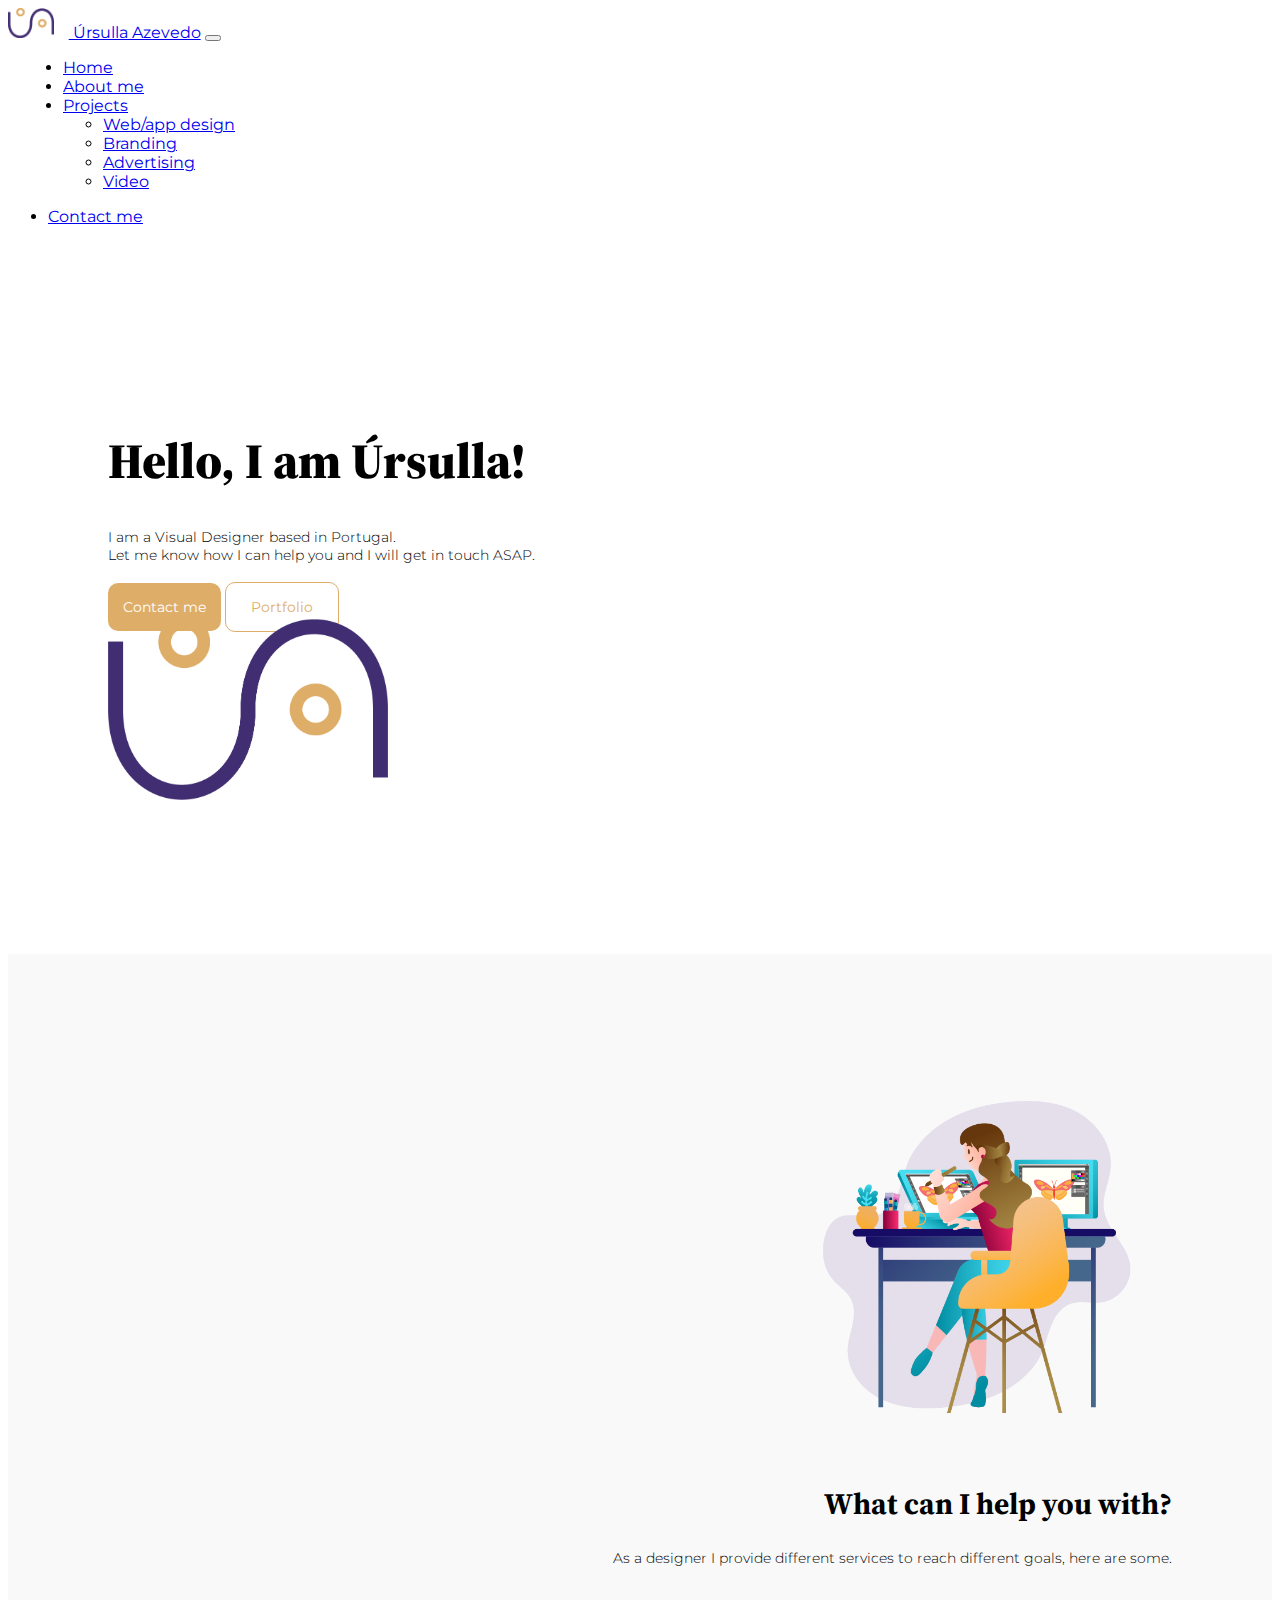
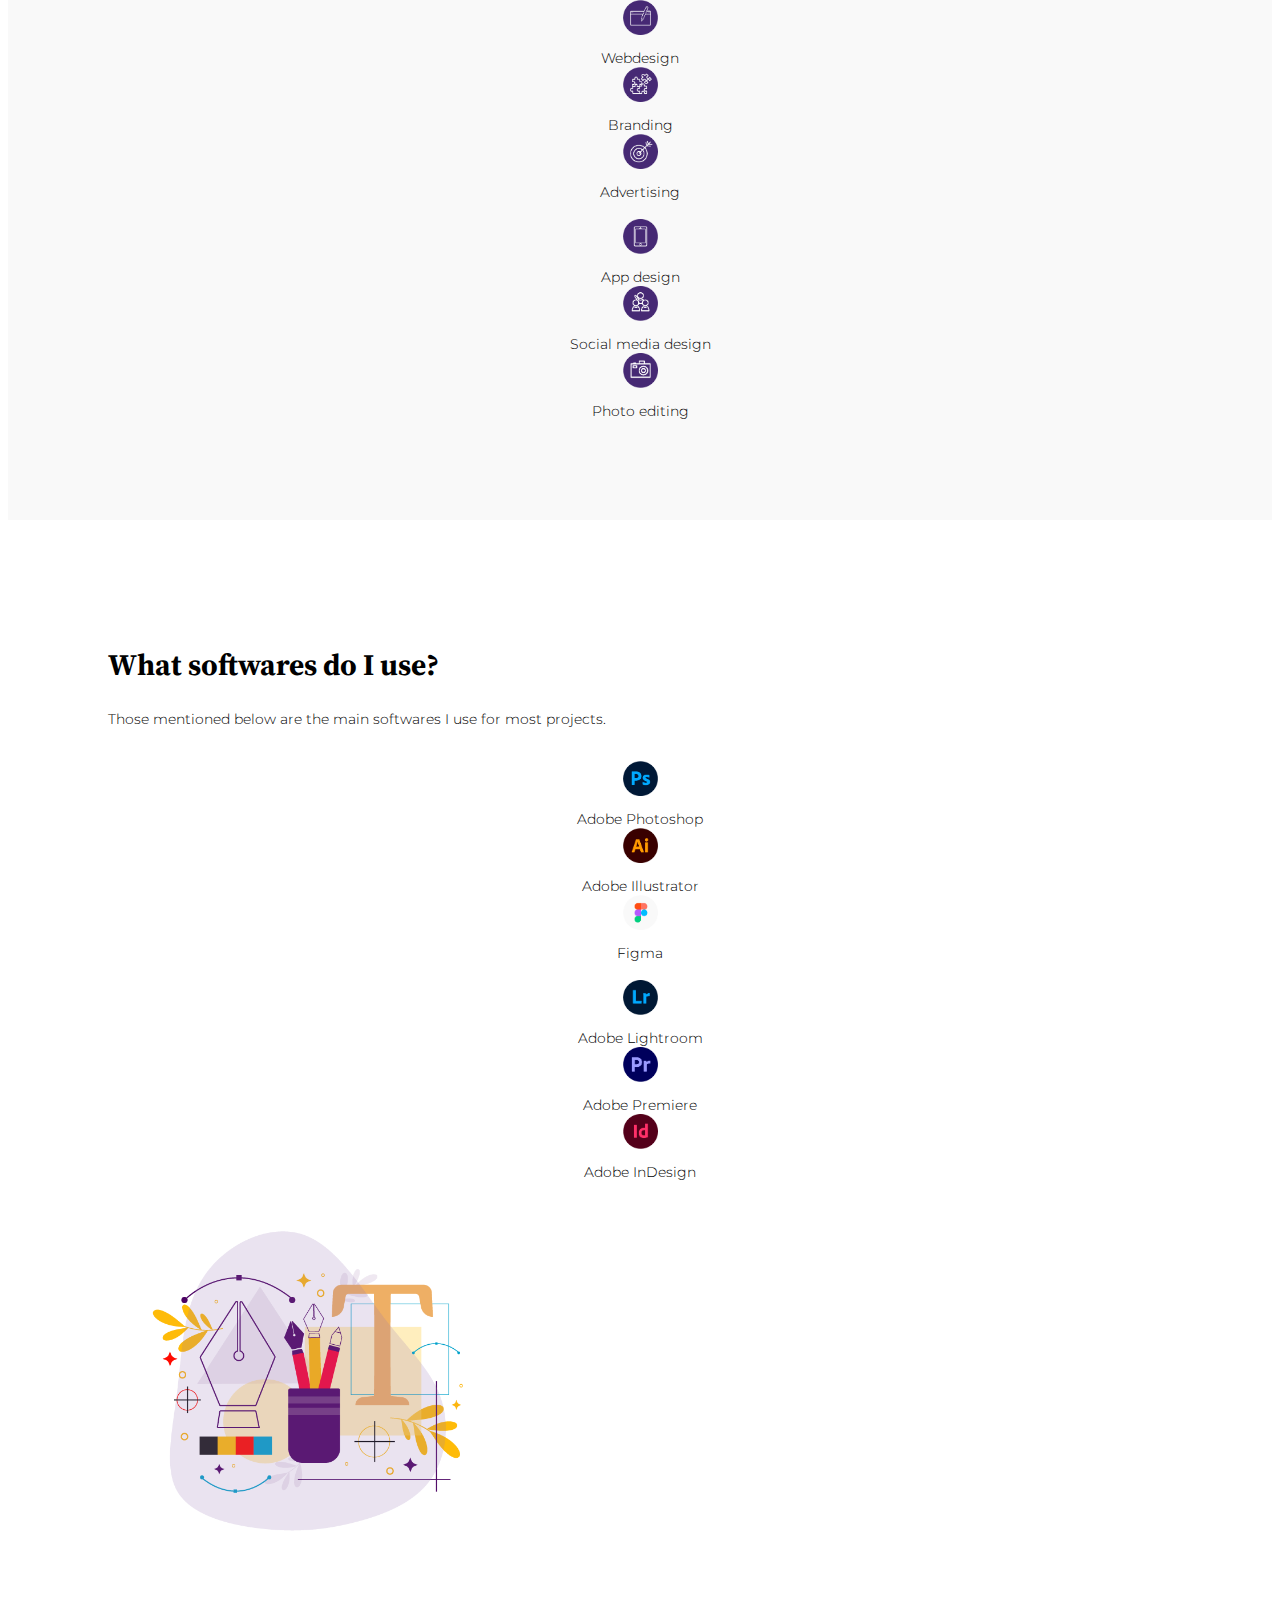
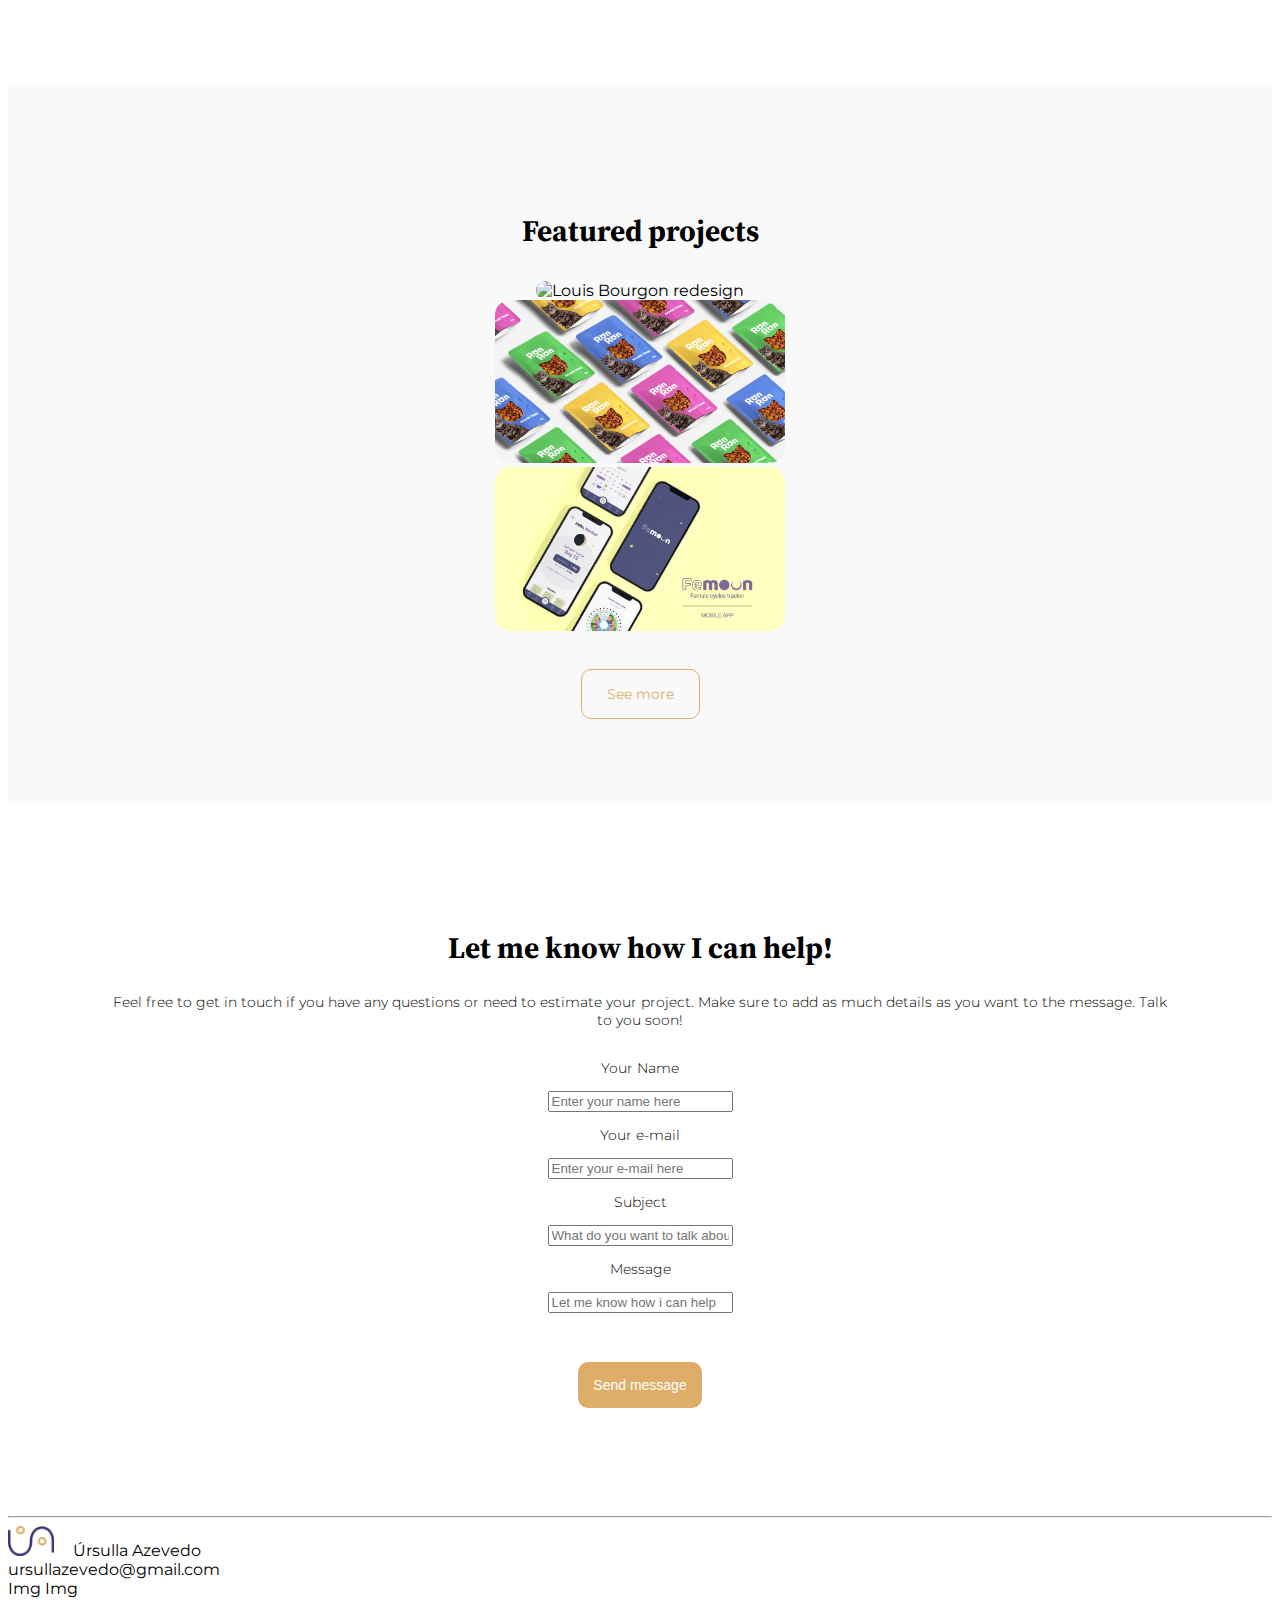
==== index.html @ 651d4bdb "Added images and icons" ====
<!DOCTYPE html>
<html lang="en">
  <head>
    <meta charset="UTF-8" />
    <meta http-equiv="X-UA-Compatible" content="IE=edge" />
    <meta name="viewport" content="width=device-width, initial-scale=1.0" />
    <!-- CSS only -->
    <link
      href="https://cdn.jsdelivr.net/npm/bootstrap@5.2.0/dist/css/bootstrap.min.css"
      rel="stylesheet"
      integrity="sha384-gH2yIJqKdNHPEq0n4Mqa/HGKIhSkIHeL5AyhkYV8i59U5AR6csBvApHHNl/vI1Bx"
      crossorigin="anonymous"
    />
    <!-- JavaScript Bundle with Popper -->
    <script
      src="https://cdn.jsdelivr.net/npm/bootstrap@5.2.0/dist/js/bootstrap.bundle.min.js"
      integrity="sha384-A3rJD856KowSb7dwlZdYEkO39Gagi7vIsF0jrRAoQmDKKtQBHUuLZ9AsSv4jD4Xa"
      crossorigin="anonymous"
    ></script>
    <!-- Google Fonts -->
    <link rel="preconnect" href="https://fonts.googleapis.com" />
    <link rel="preconnect" href="https://fonts.gstatic.com" crossorigin />
    <link
      href="https://fonts.googleapis.com/css2?family=Montserrat:wght@100;300;400;700;900&family=Source+Serif+Pro:wght@300;400;700&display=swap"
      rel="stylesheet"
    />

    <!-- Fonts Awesome -->

    <script
      src="https://kit.fontawesome.com/16fea865b1.js"
      crossorigin="anonymous"
    ></script>

    <!-- Stylesheet -->
    <link rel="stylesheet" href="/css/style.css" />
    <title>Home</title>
  </head>
  <body>
    <!-- Navbar -->

    <nav class="navbar navbar-expand-lg bg-light">
      <div class="container-fluid">
        <a class="navbar-brand" href="#"
          ><img
            src="/images/logo-ua.png"
            alt="Logo Úrsulla Azevedo"
            class="logo-navbar"
          />
          Úrsulla Azevedo</a
        >
        <button
          class="navbar-toggler"
          type="button"
          data-bs-toggle="collapse"
          data-bs-target="#navbarNavDropdown"
          aria-controls="navbarNavDropdown"
          aria-expanded="false"
          aria-label="Toggle navigation"
        >
          <span class="navbar-toggler-icon"></span>
        </button>
        <div class="collapse navbar-collapse" id="navbarNavDropdown">
          <!-- Nav Center -->
          <ul class="navbar-nav nav-center">
            <li class="nav-item">
              <a class="nav-link active" aria-current="page" href="#">Home</a>
            </li>
            <li class="nav-item">
              <a class="nav-link" href="#">About me</a>
            </li>
            <li class="nav-item dropdown">
              <a
                class="nav-link dropdown-toggle"
                href="#"
                role="button"
                data-bs-toggle="dropdown"
                aria-expanded="false"
              >
                Projects
              </a>
              <ul class="dropdown-menu">
                <li><a class="dropdown-item" href="#">Web/app design</a></li>
                <li><a class="dropdown-item" href="#">Branding</a></li>
                <li>
                  <a class="dropdown-item" href="#">Advertising</a>
                </li>
                <li>
                  <a class="dropdown-item" href="#">Video</a>
                </li>
              </ul>
            </li>
          </ul>
          <!-- Nav Right -->
          <ul class="navbar-nav ms-auto">
            <li class="nav-item">
              <a class="nav-link active" aria-current="page" href="#"
                >Contact me</a
              >
            </li>
          </ul>
        </div>
      </div>
    </nav>

    <!-- Hero -->
    <div class="block-hero">
      <div class="container">
        <div class="row gx-5 align-items-center">
          <div class="col">
            <h1 class="title-hero">Hello, I am Úrsulla!</h2>
            <p>
              I am a Visual Designer based in Portugal.
              <br />
              Let me know how I can help you and I will get in touch ASAP.
            </p>
            <br />
            <a href="#" class="primary-button me-4">Contact me</a>
            <a href="#" class="secondary-button">Portfolio</a>
          </div>
          <div class="col text-center img-hero-col">
            <img
              src="/images/logo-ua.png"
              alt="Logo Úrsulla Azevedo"
              class="img-hero"
            />
          </div>
        </div>
      </div>
    </div>

    <!-- What can I help you with -->
    <div class="block-right bg-highlight">
      <div class="container">
        <div class="row gx-5 align-items-center">
          <div class="col text-center img-section-col">
            <img
              src="/images/image-skills.png"
              alt="Designer illustration"
              class="img-section"
            />
          </div>
          <div class="col">
            <h2>What can I help you with?</h2>
            <p>
              As a designer I provide different services to reach different
              goals, here are some.
            </p>
            <br />

            <!-- Grid Skills -->

            <div class="container grid-skills">
              <div class="row">
                <div class="col"><img src="images/icon_Webdesign.png" alt="Webdesign icon" class="icon-img"> <br />Webdesign</div>
                <div class="col"><img src="images/icon_Branding.png" alt="Branding icon" class="icon-img"> <br />Branding</div>
                <div class="col"><img src="images/icon_Advertising.png" alt="Advertising icon" class="icon-img"> <br />Advertising</div>
              </div>

              <br />

              <div class="row">
                <div class="col"><img src="images/icon_App design.png" alt="App design icon" class="icon-img"> <br />App design</div>
                <div class="col"><img src="images/icon_Social media design.png" alt="Social media icon" class="icon-img"> <br />Social media design</div>
                <div class="col"><img src="images/icon_Photo editing.png" alt="Photo editing icon" class="icon-img"> <br />Photo editing</div>
              </div>
            </div>

            <!-- End -->
          </div>
        </div>
      </div>
    </div>

    <!-- What softwares do I use -->
    <div class="block-left">
      <div class="container">
        <div class="row gx-5 align-items-center">
          <div class="col">
            <h2>What softwares do I use?</h2>
            <p>
              Those mentioned below are the main softwares I use for most
              projects.
            </p>
            <br />

            <!-- Grid Skills -->

            <div class="container grid-skills">
              <div class="row">
                <div class="col"><img src="images/icon_Photoshop.png" alt="Adobe Photoshop icon" class="icon-img"> <br />Adobe Photoshop</div>
                <div class="col"><img src="images/icon_Illustrator.png" alt="Adobe Illustrator icon" class="icon-img"> <br />Adobe Illustrator</div>
                <div class="col"><img src="images/icon_Figma.png" alt="Figma icon" class="icon-img"> <br />Figma</div>
              </div>

              <br />

              <div class="row">
                <div class="col"><img src="images/icon_Lightroom.png" alt="Adobe Lightroom icon" class="icon-img"> <br />Adobe Lightroom</div>
                <div class="col"><img src="images/icon_Premiere.png" alt="Adobe Premiere icon" class="icon-img"> <br />Adobe Premiere</div>
                <div class="col"><img src="images/icon_Indesign.png" alt="Adobe InDesign icon" class="icon-img"> <br />Adobe InDesign</div>
              </div>
            </div>

            <!-- End -->
          </div>
          <div class="col text-center img-section-col">
            <img
              src="/images/image-tools.png"
              alt="Design tools"
              class="img-section"
            />
          </div>
        </div>
      </div>
    </div>

    <!-- Featured projects -->

    <div class="block-center bg-highlight">

<h2>Featured projects</h2>

<div class="container featured-projects">
  <div class="row">
    <div class="col"><img src="images/portfolio-lb-cover.jpg" alt="Louis Bourgon redesign" class="featured-img"></div>
    <div class="col"><img src="images/portfolio-ronron-cover.jpg" alt="RonRon branding" class="featured-img"></div>
    <div class="col"><img src="images/portfolio-femoon-cover.jpg" alt="Femoon app design" class="featured-img"></div>
  </div>
</div>

<br>

<a href="#" class="secondary-button">See more</a>


    </div>

    <!-- Contact Form -->

        <div class="block-center">

<h2>Let me know how I can help!</h2>
<p>Feel free to get in touch if you have any questions or need to estimate your project. Make sure to add as much details as you want to the message. Talk to you soon!</p>

<form>
<div class="container featured-projects">
  <div class="row">
    <div class="col">
      <p>Your Name</p>
      <input type="text" placeholder="Enter your name here">

      <br>

      <p>Your e-mail</p>
      <input type="text" placeholder="Enter your e-mail here">


    </div>
    <div class="col">
      
      <p>Subject</p>
      <input type="text" placeholder="What do you want to talk about?">

      <br>

      <p>Message</p>
      <input type="text" placeholder="Let me know how i can help">

    </div>
  </div>
</div>

<br>

<input type="submit" value="Send message" class="primary-button">
</form>



    </div>

    <!-- Footer -->

    <hr>

    <div class="container footer">
      <div class="row">
          <div class="col">

      <img
            src="/images/logo-ua.png"
            alt="Logo Úrsulla Azevedo"
            class="logo-navbar"
          />
          Úrsulla Azevedo
            </div>

          <div class="col">
            ursullazevedo@gmail.com
          </div>

          <div class="col">
            Img Img
          </div>

      </div>

    </div>

    <!--Finish-->
  </body>
</html>
---- css/style.css ----
:root {
  --primary-color: #412d71;
  --secondary-color: #deae69;
  --bg-highlight: #f9f9f9;
}

body {
  font-family: "Montserrat", sans-serif;
}

h1 {
  font-weight: 900;
}

h2 {
  font-family: "Source Serif Pro", serif;
  font-size: 30px;
}

p {
  font-weight: 300;
  font-family: "Montserrat", sans-serif;
  font-size: 14px;
}

.logo-navbar {
  max-height: 30px;
  margin-right: 15px;
}

.nav-center {
  margin-left: 15px;
}

.block-hero {
  padding: 150px 100px;
  text-align: left;
}

.block-left {
  padding: 100px;
  text-align: left;
}

.block-right {
  padding: 100px;
  text-align: right;
}

.block-center {
  padding: 100px;
  text-align: center;
}

.bg-highlight {
  background-color: var(--bg-highlight);
}

.title-hero {
  font-family: "Source Serif Pro", serif;
  font-size: 50px;
}

.img-hero {
  max-width: 280px;
}

.img-section {
  max-width: 400px;
}

.icon-img {
  max-width: 35px;
  margin-bottom: 10px;
}

.featured-img {
  max-width: 290px;
  border-radius: 15px;
}

.primary-button {
  background-color: var(--secondary-color);
  color: white;
  border-radius: 10px;
  padding: 15px;
  text-decoration: none;
  font-size: 14px;
  border: none;
}

.secondary-button {
  border: 1px solid var(--secondary-color);
  color: var(--secondary-color);
  border-radius: 10px;
  padding: 15px 25px;
  text-decoration: none;
  font-size: 14px;
}

.grid-skills {
  text-align: center;
  font-weight: 300;
  font-family: "Montserrat", sans-serif;
  font-size: 14px;
}

.featured-projects {
  margin: 30px 0px;
}

.footer {
  margin-bottom: 15px;
}

@media (max-width: 805px) {
  .img-hero-col {
    display: none;
  }
}
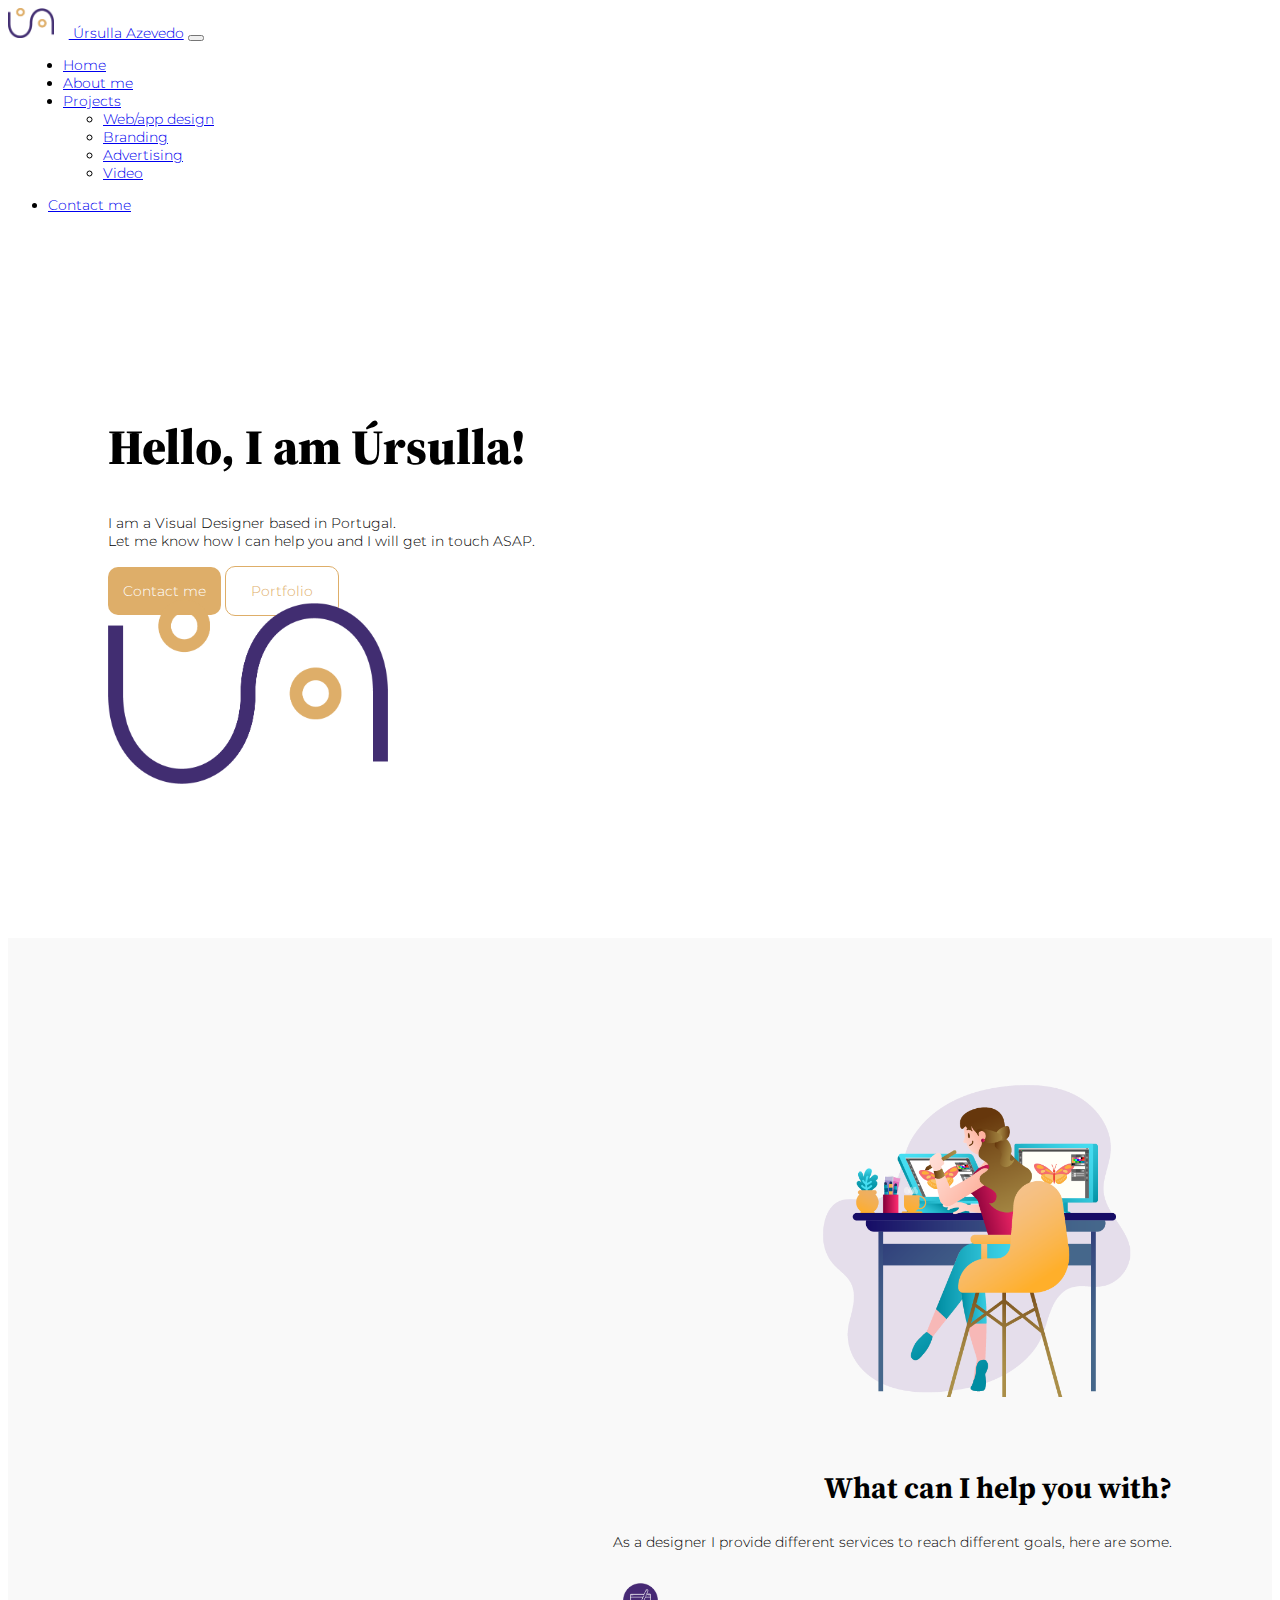
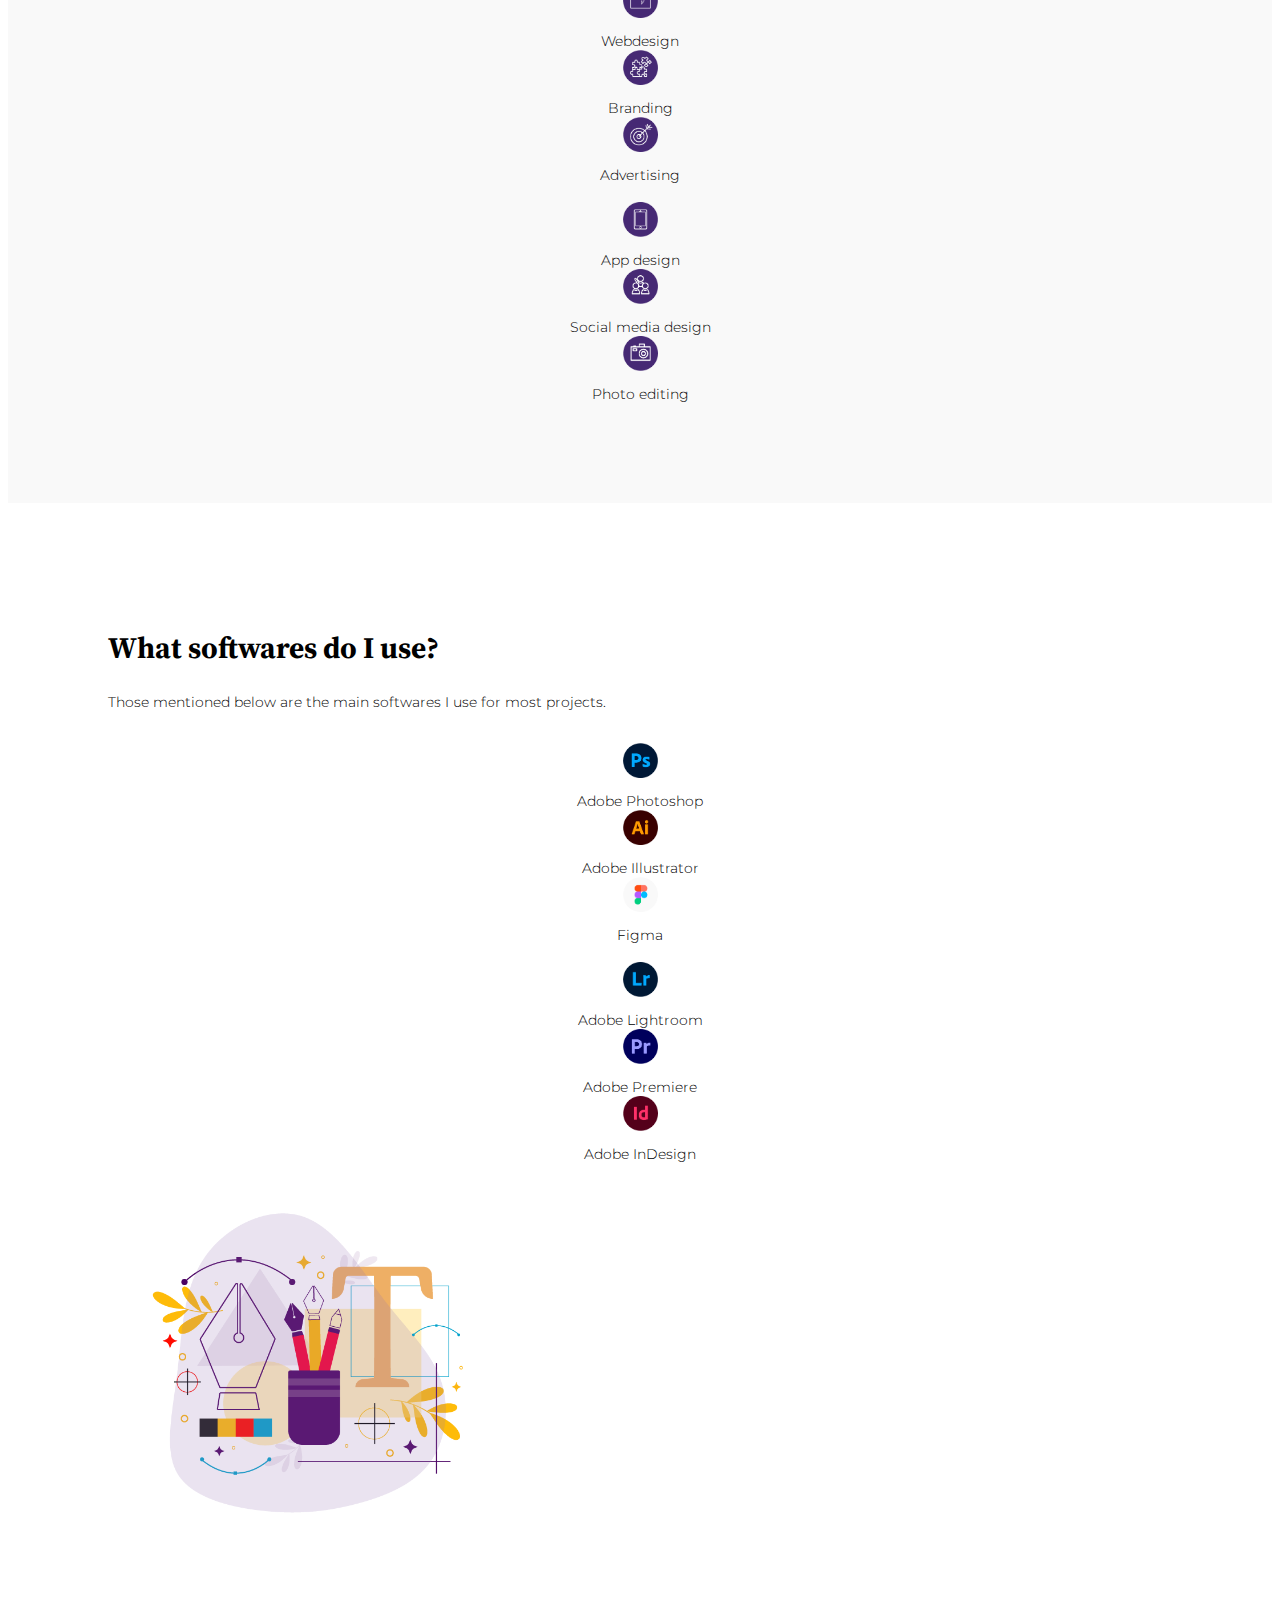
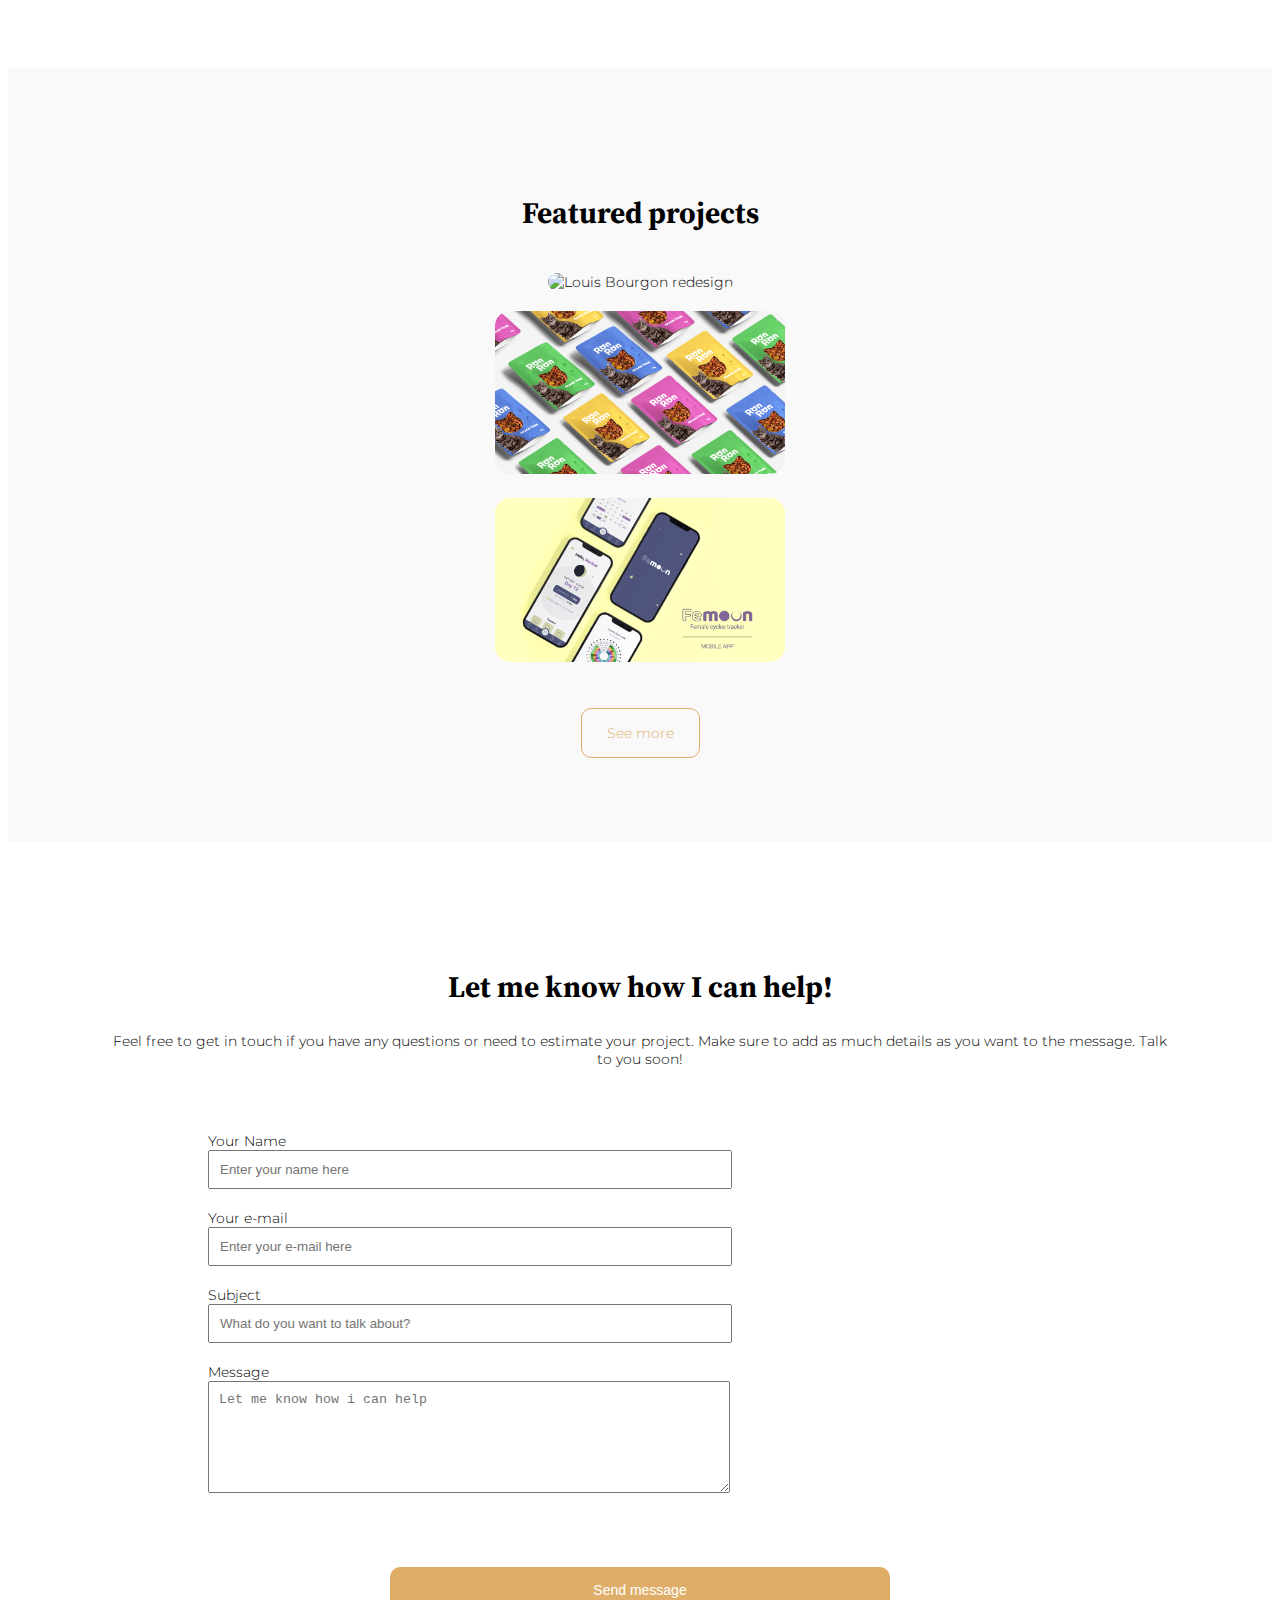
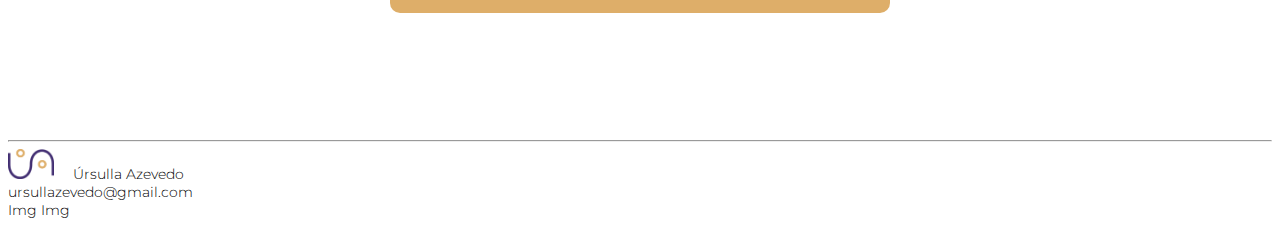
==== commit 1e9165f7: "Fixed form" ====
--- a/index.html
+++ b/index.html
@@ -244,34 +244,33 @@
 <p>Feel free to get in touch if you have any questions or need to estimate your project. Make sure to add as much details as you want to the message. Talk to you soon!</p>
 
 <form>
-<div class="container featured-projects">
+<div class="container contact-form">
   <div class="row">
     <div class="col">
-      <p>Your Name</p>
+      Your Name <br>
       <input type="text" placeholder="Enter your name here">
 
       <br>
 
-      <p>Your e-mail</p>
+      Your e-mail <br>
       <input type="text" placeholder="Enter your e-mail here">
 
 
     </div>
     <div class="col">
       
-      <p>Subject</p>
+      Subject <br>
       <input type="text" placeholder="What do you want to talk about?">
 
       <br>
 
-      <p>Message</p>
-      <input type="text" placeholder="Let me know how i can help">
+      Message <br>
+      <textarea rows="6" placeholder="Let me know how i can help" class=""></textarea>
 
     </div>
   </div>
 </div>
 
-<br>
 
 <input type="submit" value="Send message" class="primary-button">
 </form>
--- a/css/style.css
+++ b/css/style.css
@@ -5,7 +5,9 @@
 }
 
 body {
+  font-weight: 300;
   font-family: "Montserrat", sans-serif;
+  font-size: 14px;
 }
 
 h1 {
@@ -17,10 +19,18 @@
   font-size: 30px;
 }
 
-p {
-  font-weight: 300;
-  font-family: "Montserrat", sans-serif;
-  font-size: 14px;
+input {
+  margin-top: 0px;
+  margin-bottom: 20px;
+  padding: 10px;
+  width: 500px;
+}
+
+textarea {
+  margin-top: 0px;
+  margin-bottom: 20px;
+  padding: 10px;
+  width: 500px;
 }
 
 .logo-navbar {
@@ -77,6 +87,7 @@
 .featured-img {
   max-width: 290px;
   border-radius: 15px;
+  margin: 10px;
 }
 
 .primary-button {
@@ -109,6 +120,11 @@
   margin: 30px 0px;
 }
 
+.contact-form {
+  text-align: left;
+  padding: 50px 100px;
+}
+
 .footer {
   margin-bottom: 15px;
 }
@@ -117,4 +133,28 @@
   .img-hero-col {
     display: none;
   }
+
+  .block-hero {
+    padding: 80px 30px;
+    text-align: center;
+  }
+
+  .block-left {
+    padding: 80px 30px;
+    text-align: center;
+  }
+
+  .block-right {
+    padding: 80px 30px;
+    text-align: center;
+  }
+
+  .block-center {
+    padding: 80px 30px;
+    text-align: center;
+  }
+
+  .img-section {
+    max-width: 200px;
+  }
 }
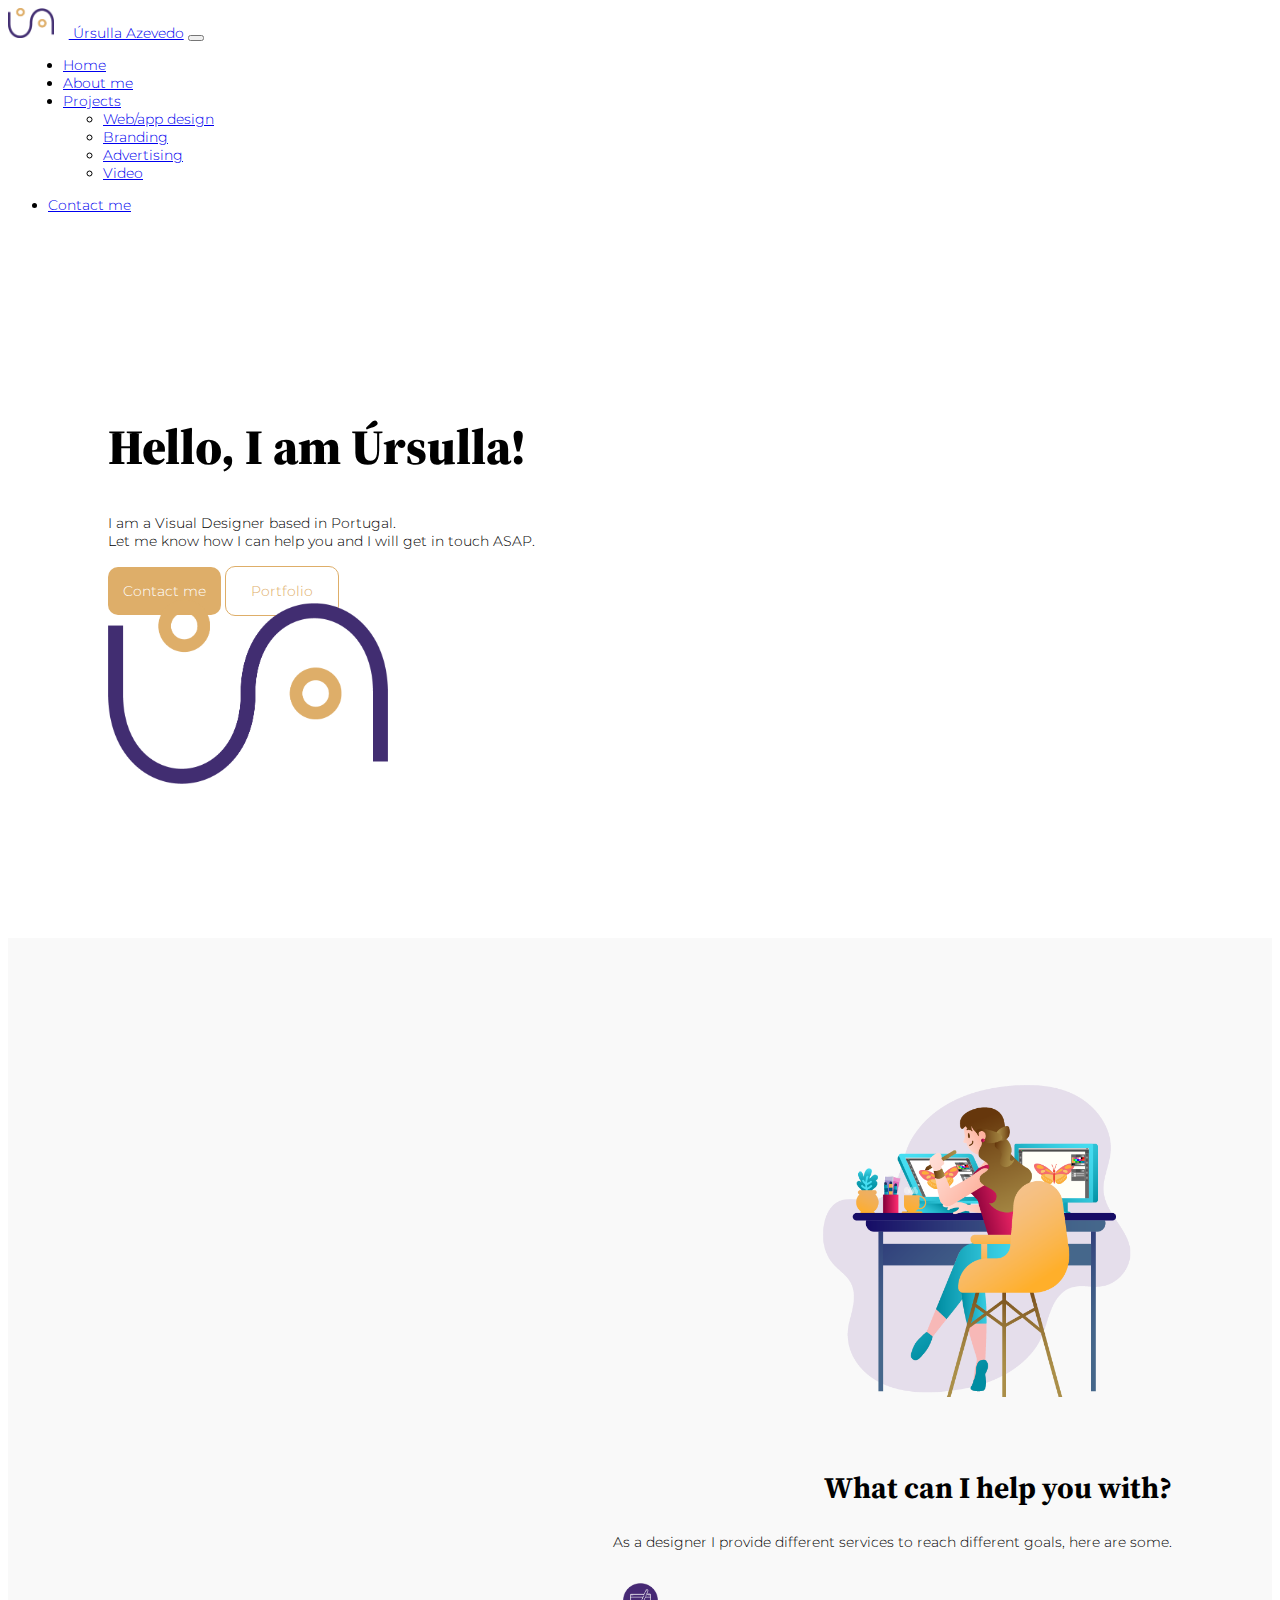
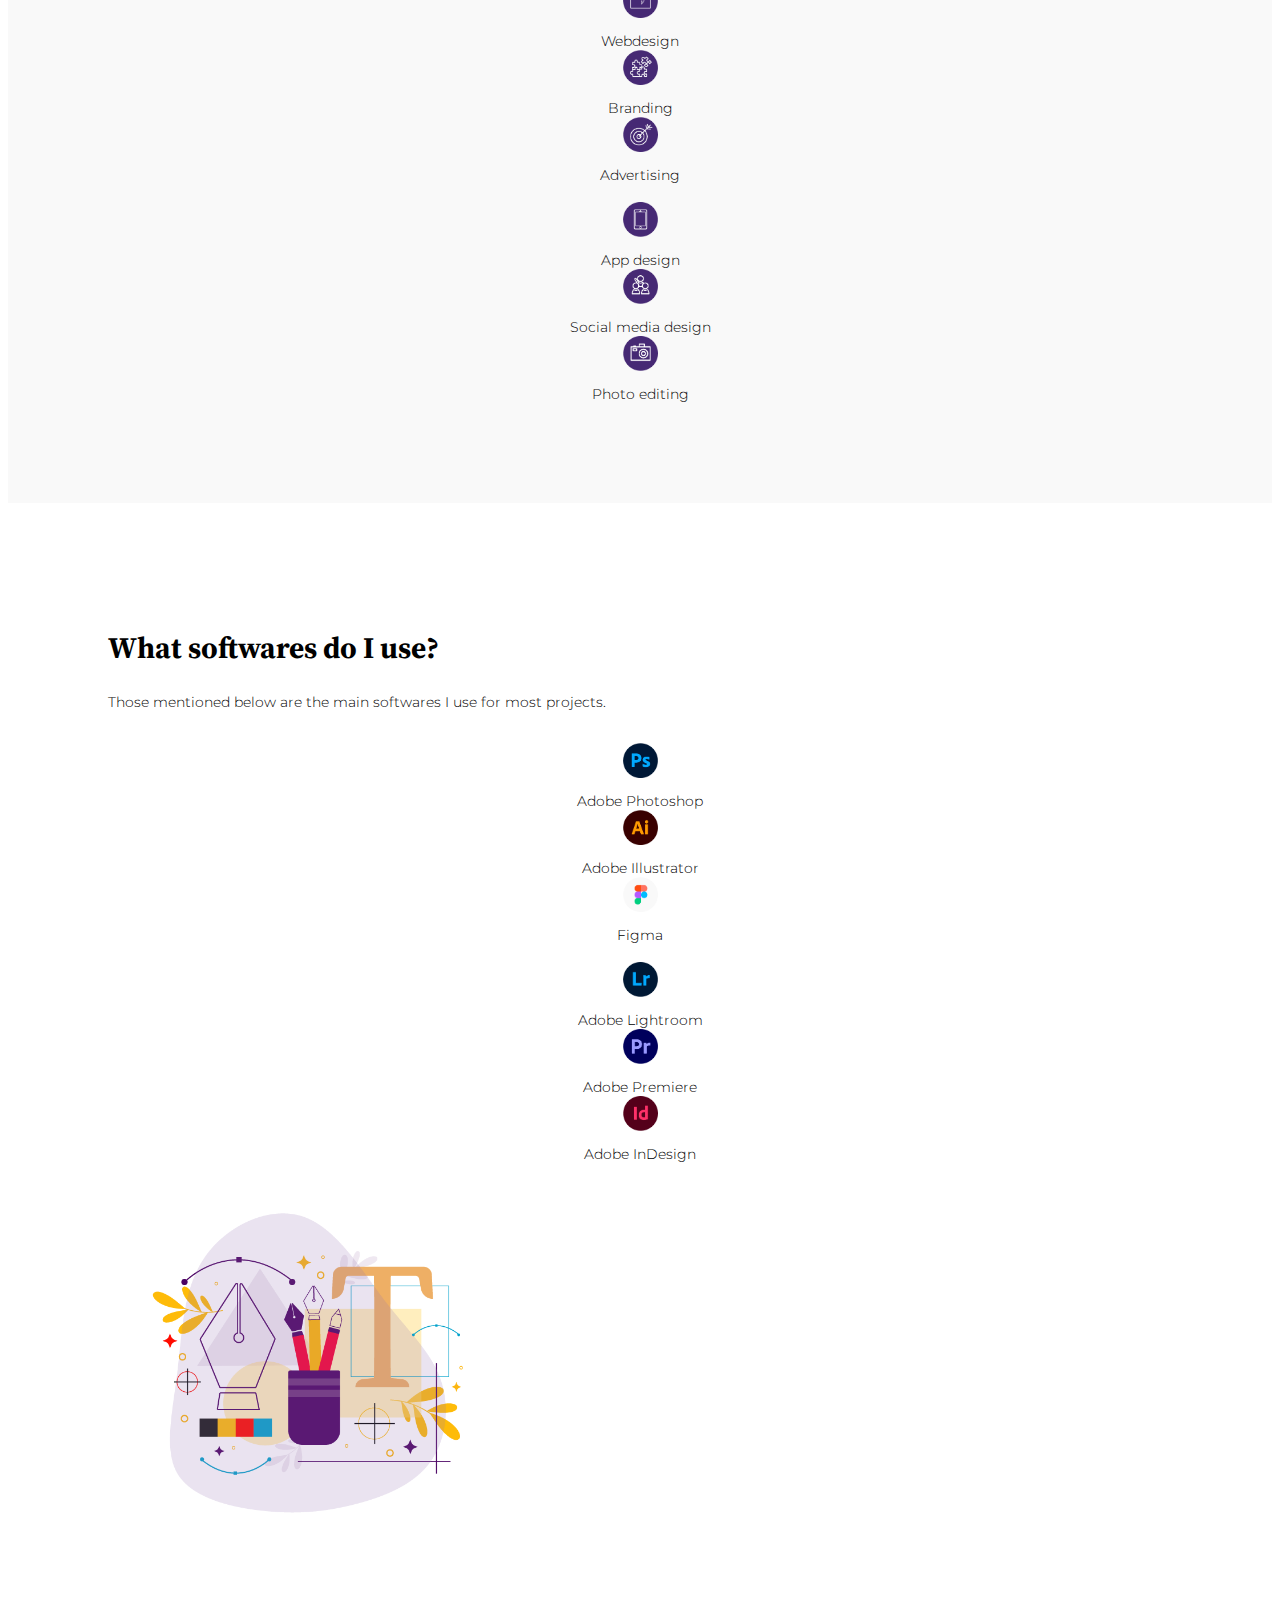
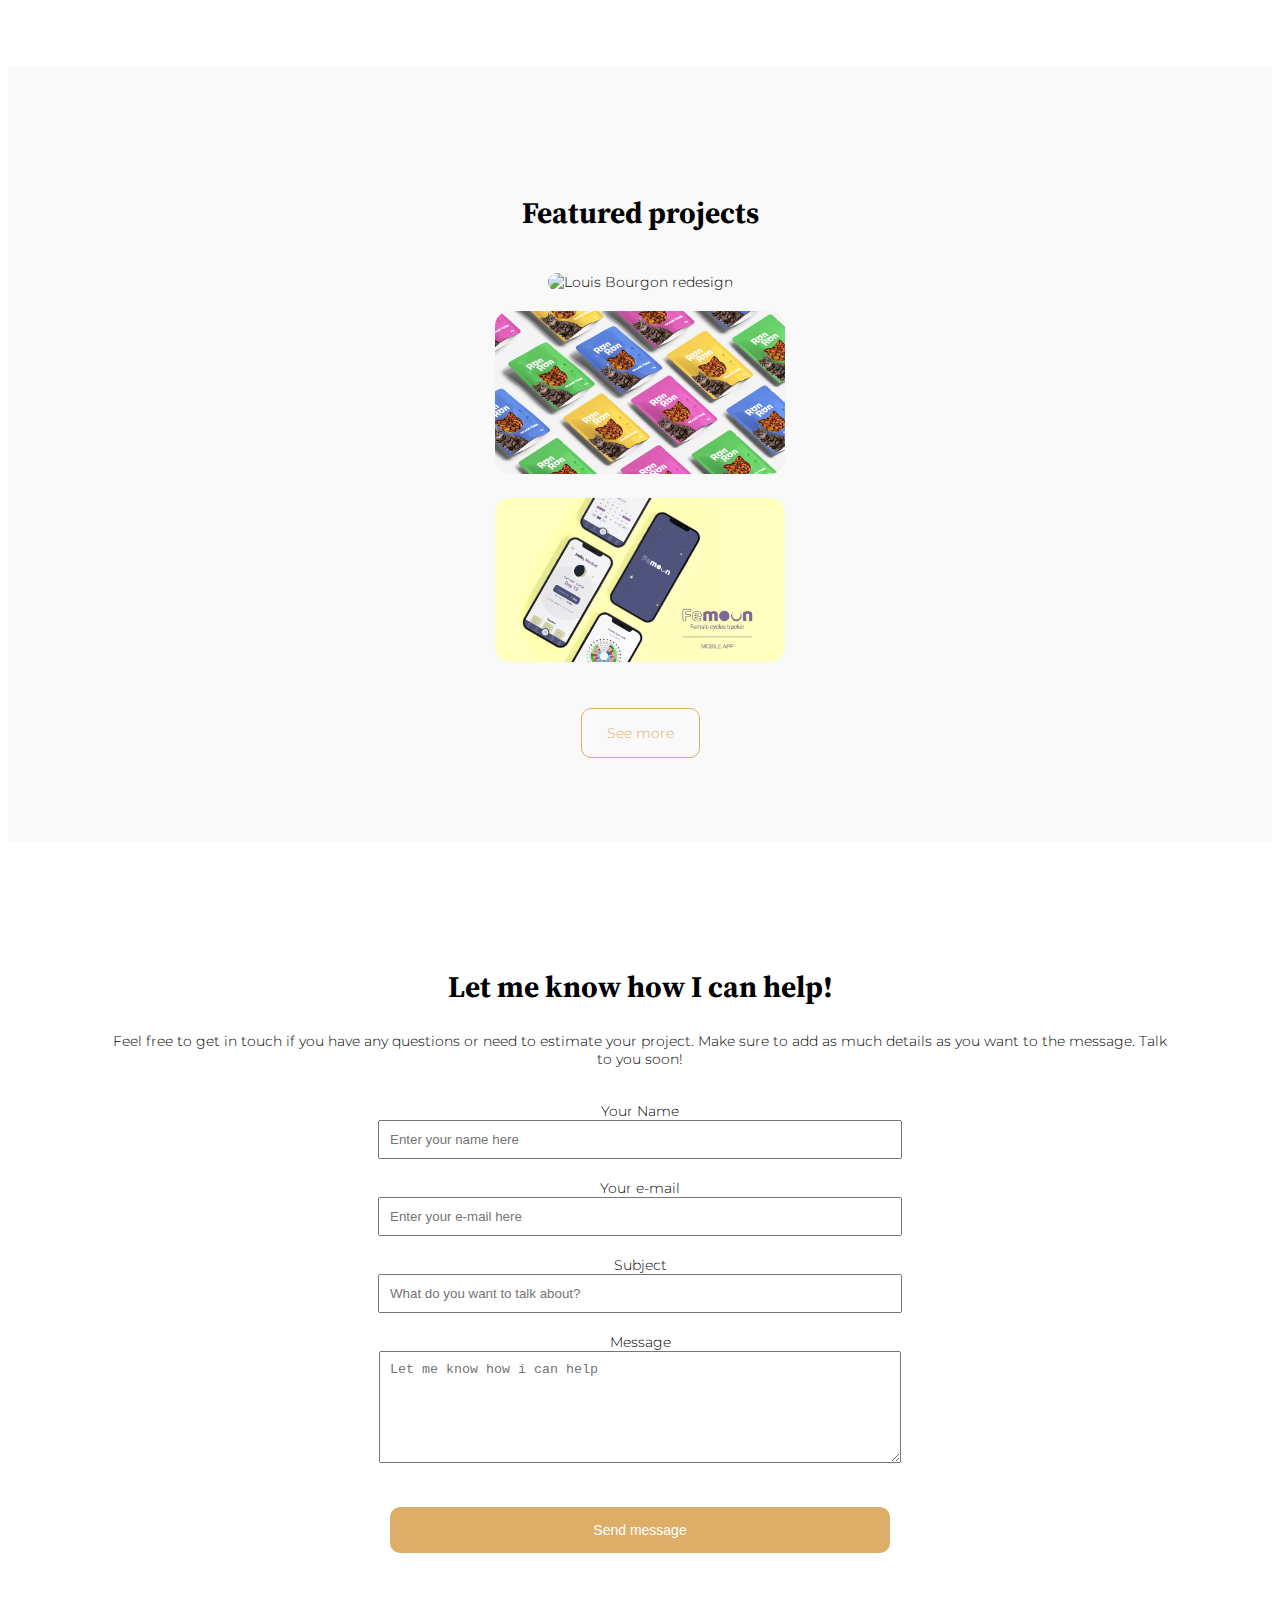
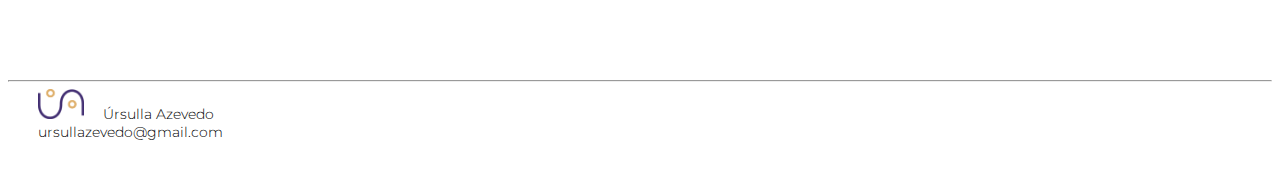
==== commit 2d692f61: "Fixed responsiveness issues" ====
--- a/index.html
+++ b/index.html
@@ -283,27 +283,24 @@
 
     <hr>
 
-    <div class="container footer">
-      <div class="row">
-          <div class="col">
-
+    <div class=" footer d-flex justify-content-between">
+
+    <div>
       <img
             src="/images/logo-ua.png"
             alt="Logo Úrsulla Azevedo"
             class="logo-navbar"
           />
-          Úrsulla Azevedo
-            </div>
-
-          <div class="col">
-            ursullazevedo@gmail.com
-          </div>
-
-          <div class="col">
-            Img Img
-          </div>
-
-      </div>
+          <span class="name-footer">
+          Úrsulla Azevedo</span>
+    </div>
+          
+    ursullazevedo@gmail.com
+
+    <div class="icons">
+        <a href="https://www.linkedin.com/in/ursullazevedo/" target="_blank"><i class="fa-brands fa-linkedin"></i></a>
+        <a href="https://behance.net/ursullazevedo" target="_blank"><i class="fa-brands fa-square-behance"></i></a>
+    </div>
 
     </div>
 
--- a/css/style.css
+++ b/css/style.css
@@ -31,6 +31,12 @@
   margin-bottom: 20px;
   padding: 10px;
   width: 500px;
+}
+
+i {
+  font-size: 30px;
+  margin: 0px 10px;
+  color: var(--primary-color);
 }
 
 .logo-navbar {
@@ -100,6 +106,11 @@
   border: none;
 }
 
+.primary-button:hover {
+  color: white;
+  font-weight: 700;
+}
+
 .secondary-button {
   border: 1px solid var(--secondary-color);
   color: var(--secondary-color);
@@ -109,6 +120,11 @@
   font-size: 14px;
 }
 
+.secondary-button:hover {
+  color: var(--secondary-color);
+  font-weight: 700;
+}
+
 .grid-skills {
   text-align: center;
   font-weight: 300;
@@ -126,10 +142,40 @@
 }
 
 .footer {
+  padding: 0px 30px;
   margin-bottom: 15px;
 }
 
+/* RESPONSIVENESS */
+
+@media (max-width: 1425px) {
+  .contact-form {
+    text-align: center;
+    padding: 20px 30px;
+  }
+}
+
 @media (max-width: 805px) {
+  input {
+    margin-top: 0px;
+    margin-bottom: 20px;
+    padding: 10px;
+    width: 250px;
+  }
+
+  textarea {
+    margin-top: 0px;
+    margin-bottom: 20px;
+    padding: 10px;
+    width: 250px;
+  }
+
+  i {
+    font-size: 20px;
+    margin: 0px 10px;
+    color: var(--primary-color);
+  }
+
   .img-hero-col {
     display: none;
   }
@@ -157,4 +203,19 @@
   .img-section {
     max-width: 200px;
   }
-}
+
+  .contact-form {
+    text-align: center;
+    padding: 20px 30px;
+  }
+
+  .footer {
+    padding: 0px 30px;
+    margin-bottom: 15px;
+    font-size: 12px;
+  }
+
+  .name-footer {
+    display: none;
+  }
+}
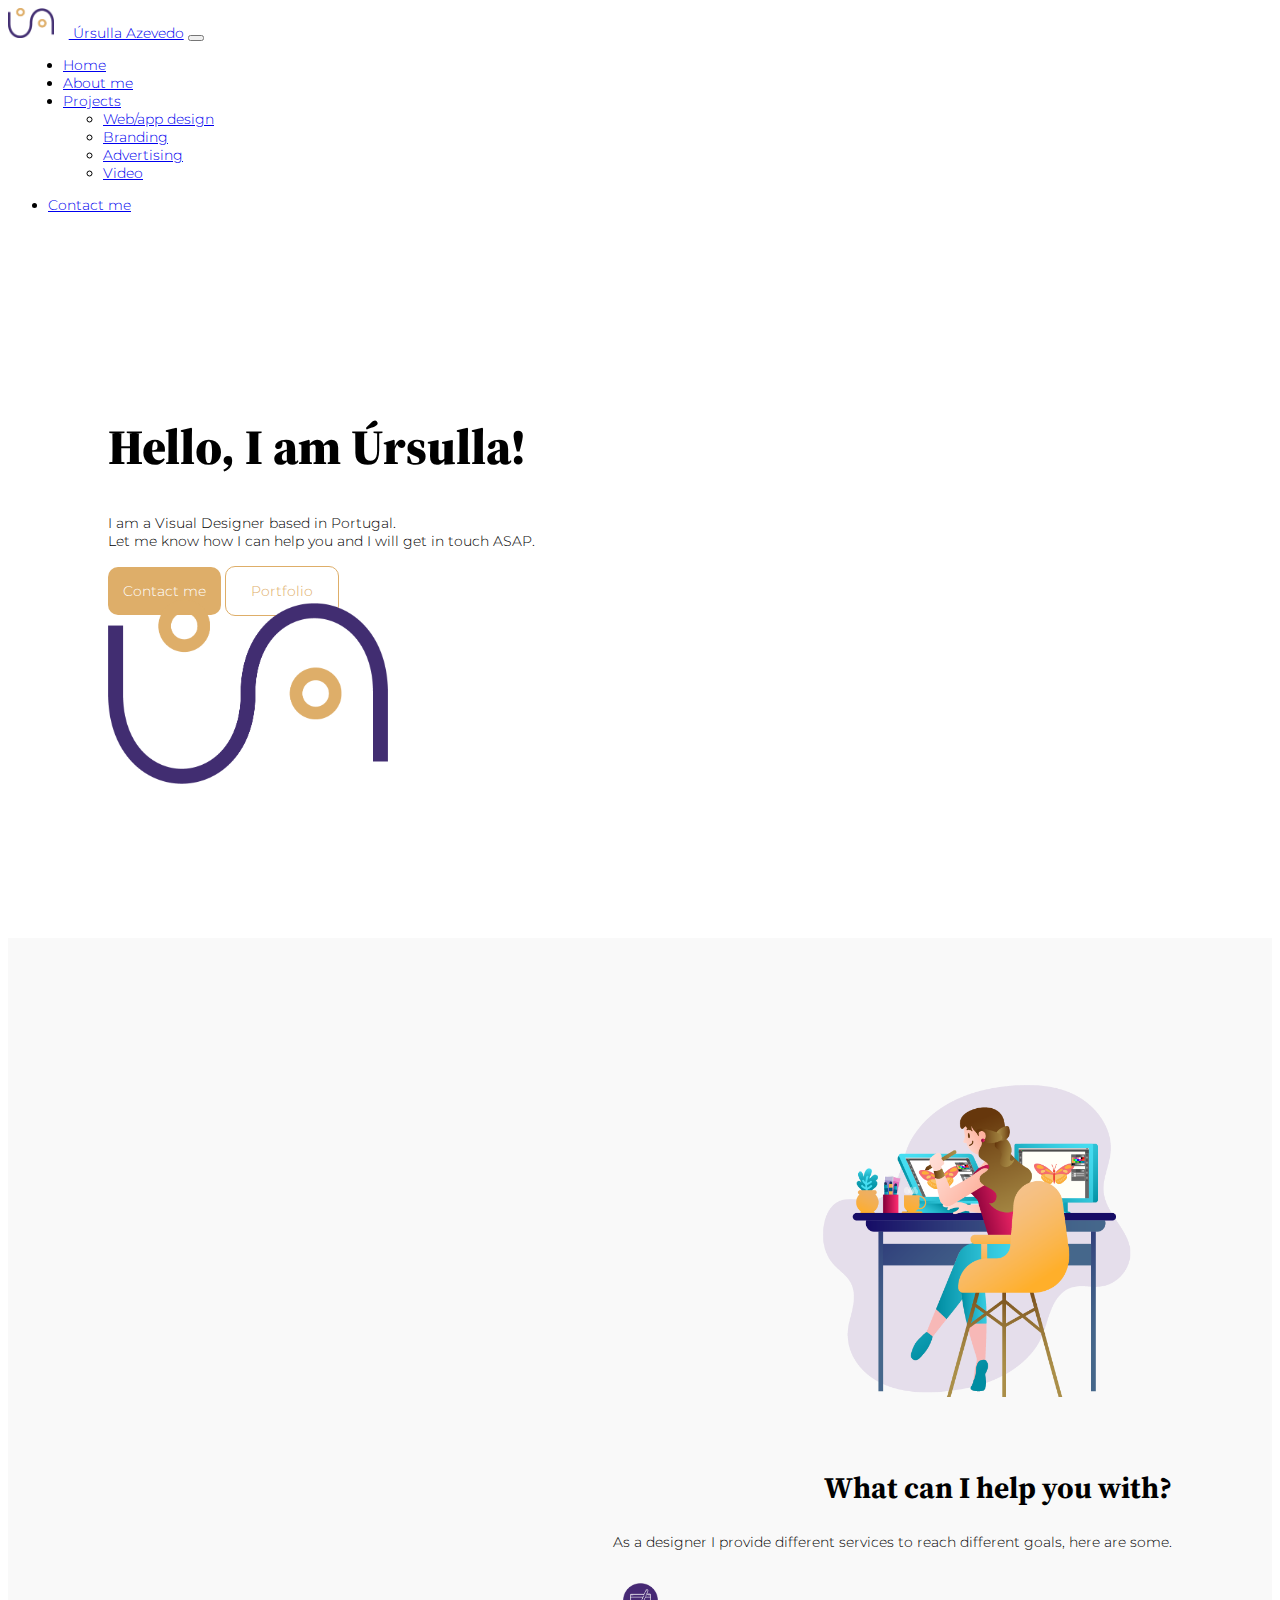
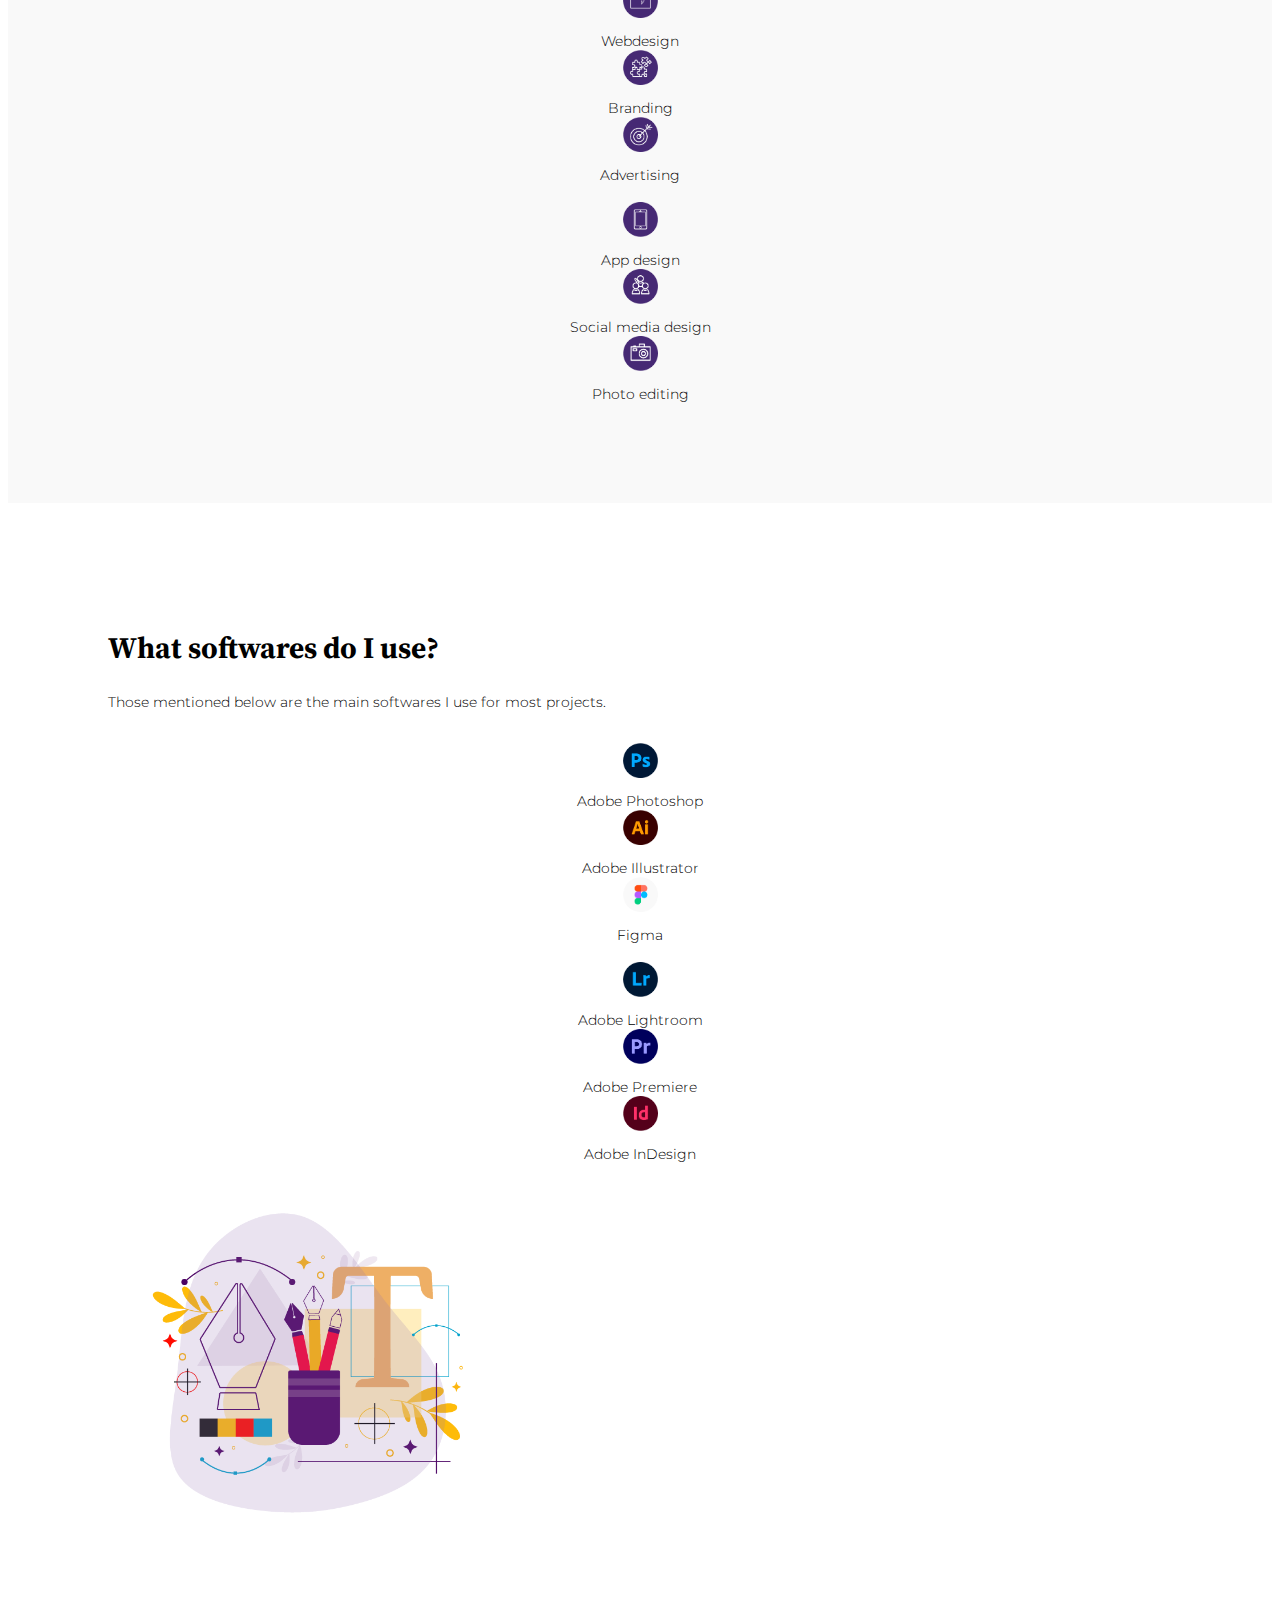
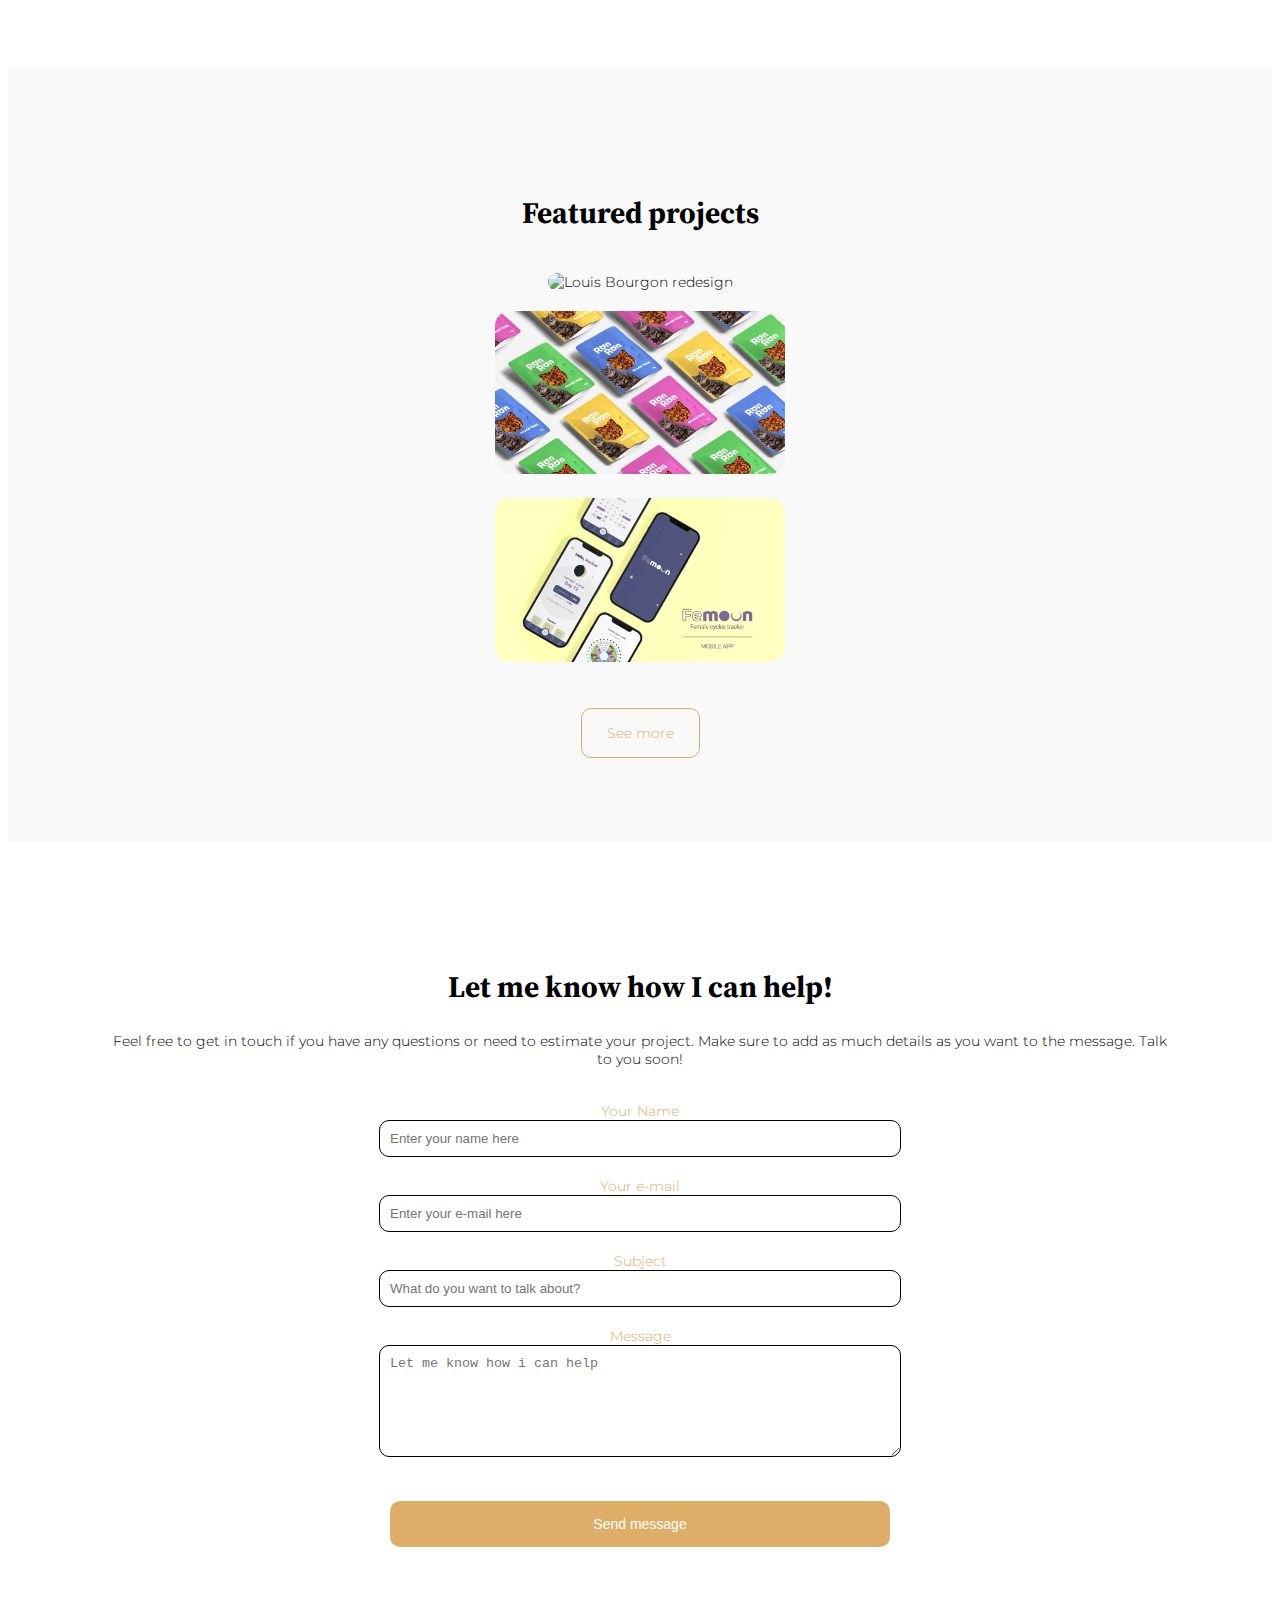
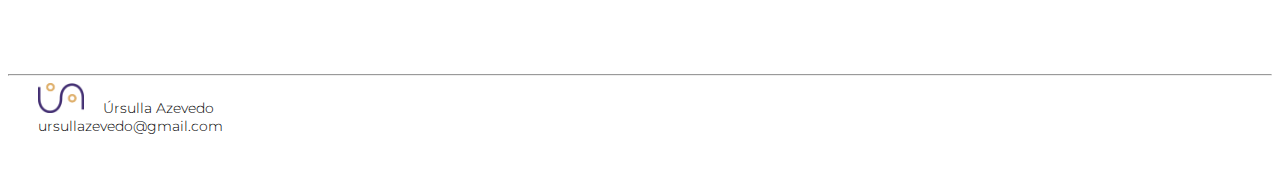
==== commit 21500528: "Improved form CSS" ====
--- a/index.html
+++ b/index.html
@@ -247,24 +247,24 @@
 <div class="container contact-form">
   <div class="row">
     <div class="col">
-      Your Name <br>
+      <span class="input-description">Your Name</span> <br>
       <input type="text" placeholder="Enter your name here">
 
       <br>
 
-      Your e-mail <br>
+      <span class="input-description">Your e-mail</span> <br>
       <input type="text" placeholder="Enter your e-mail here">
 
 
     </div>
     <div class="col">
       
-      Subject <br>
+      <span class="input-description">Subject</span> <br>
       <input type="text" placeholder="What do you want to talk about?">
 
       <br>
 
-      Message <br>
+      <span class="input-description">Message</span> <br>
       <textarea rows="6" placeholder="Let me know how i can help" class=""></textarea>
 
     </div>
--- a/css/style.css
+++ b/css/style.css
@@ -24,6 +24,8 @@
   margin-bottom: 20px;
   padding: 10px;
   width: 500px;
+  border-radius: 10px;
+  border: solid 1px;
 }
 
 textarea {
@@ -31,6 +33,8 @@
   margin-bottom: 20px;
   padding: 10px;
   width: 500px;
+  border-radius: 10px;
+  border: solid 1px;
 }
 
 i {
@@ -141,6 +145,10 @@
   padding: 50px 100px;
 }
 
+.input-description {
+  color: var(--secondary-color);
+}
+
 .footer {
   padding: 0px 30px;
   margin-bottom: 15px;
@@ -148,7 +156,7 @@
 
 /* RESPONSIVENESS */
 
-@media (max-width: 1425px) {
+@media (max-width: 1283px) {
   .contact-form {
     text-align: center;
     padding: 20px 30px;
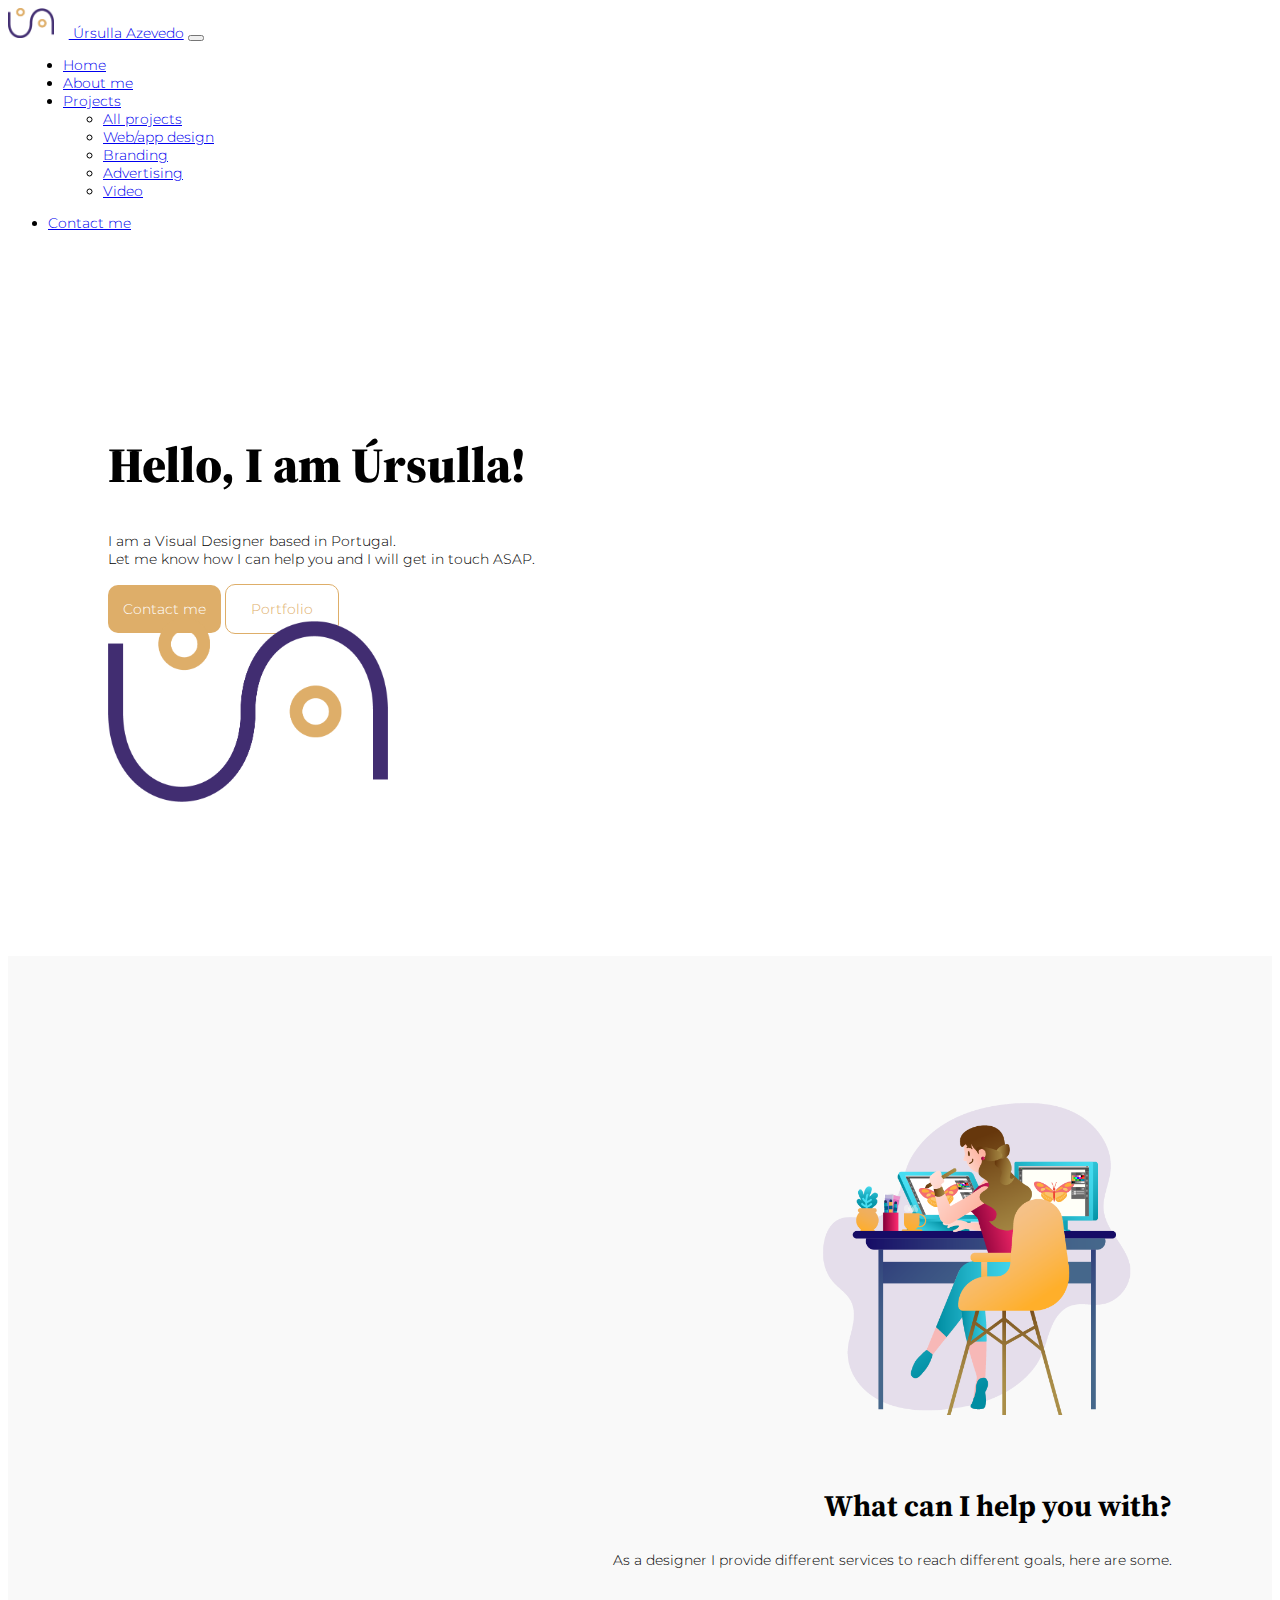
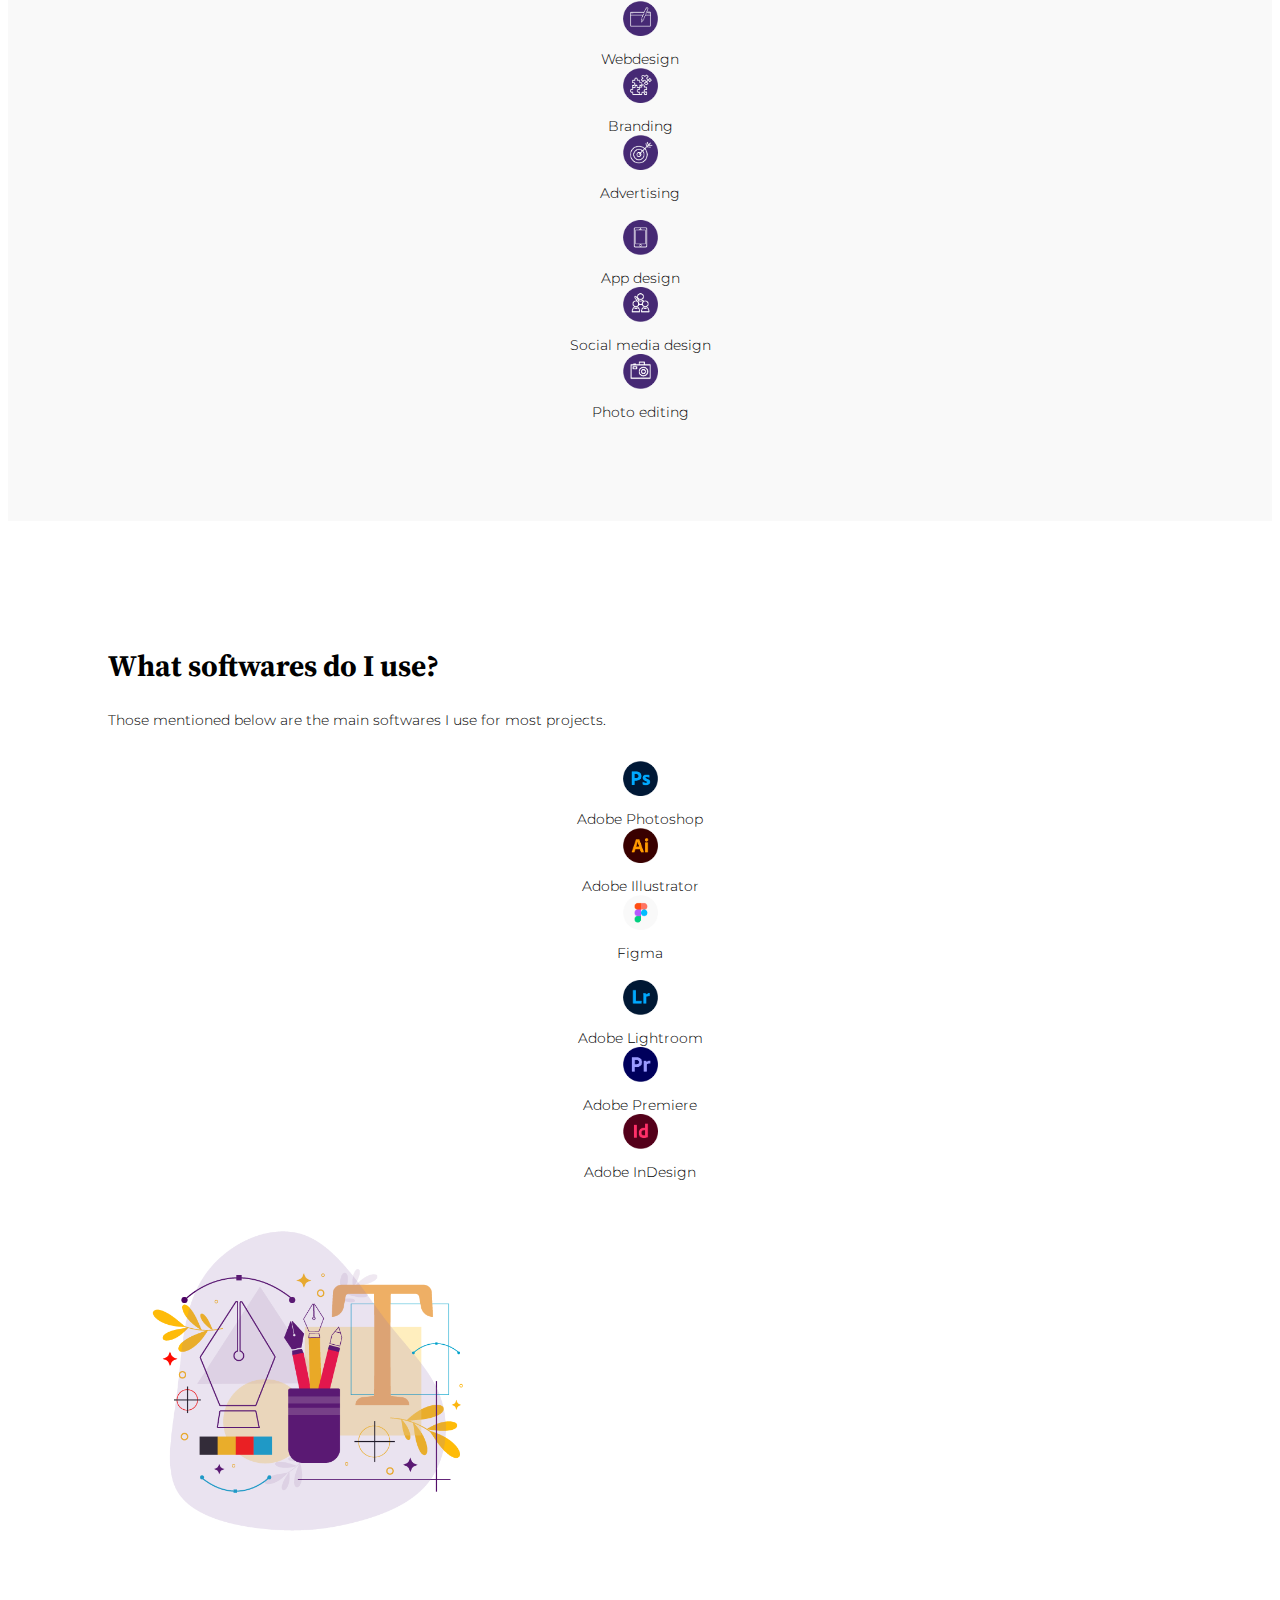
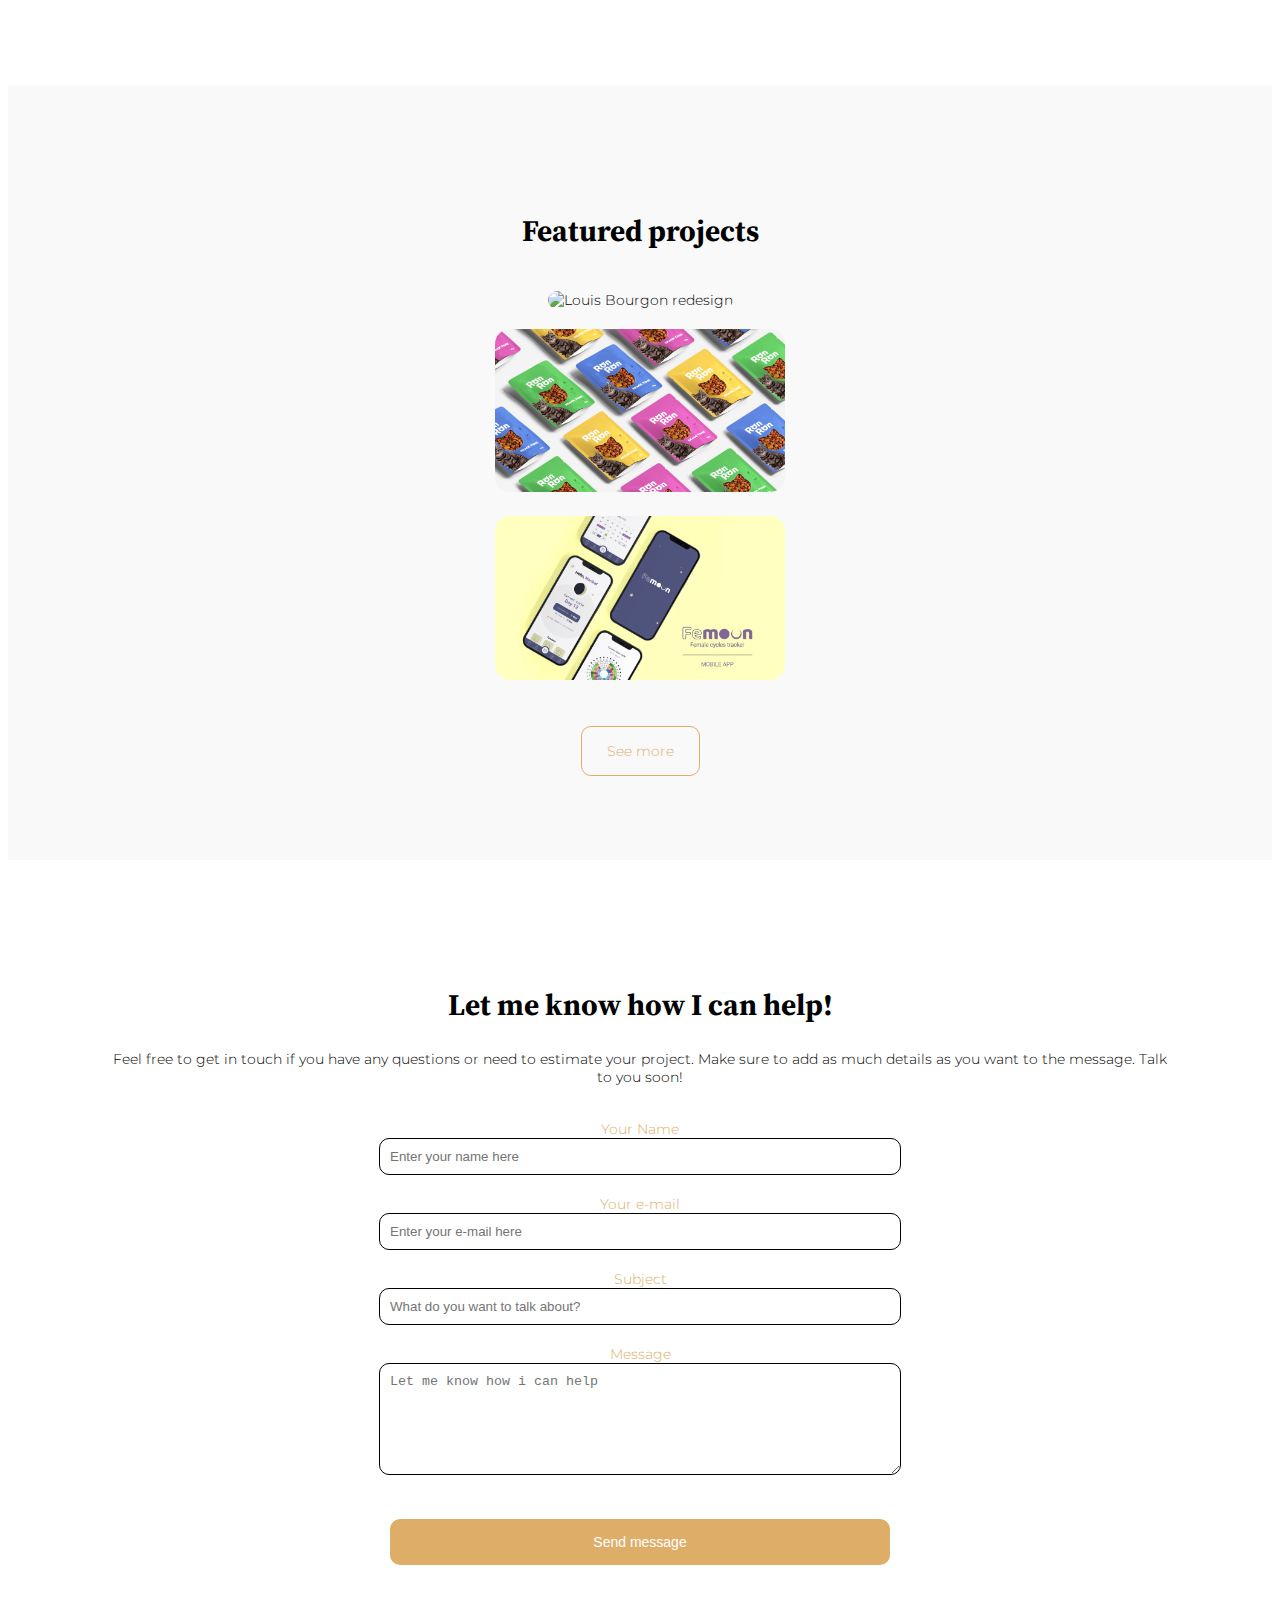
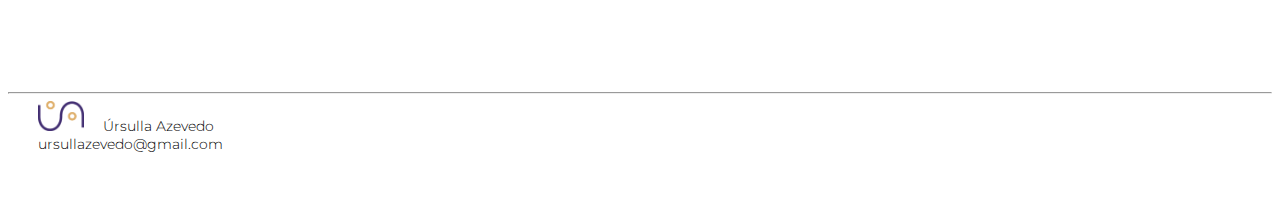
==== commit 23cdd3e8: "Created new pages" ====
--- a/index.html
+++ b/index.html
@@ -34,7 +34,7 @@
 
     <!-- Stylesheet -->
     <link rel="stylesheet" href="/css/style.css" />
-    <title>Home</title>
+    <title>Visual Design | Ursulla Azevedo</title>
   </head>
   <body>
     <!-- Navbar -->
@@ -64,15 +64,15 @@
           <!-- Nav Center -->
           <ul class="navbar-nav nav-center">
             <li class="nav-item">
-              <a class="nav-link active" aria-current="page" href="#">Home</a>
+              <a class="nav-link active" aria-current="page" href="/index.html">Home</a>
             </li>
             <li class="nav-item">
-              <a class="nav-link" href="#">About me</a>
+              <a class="nav-link" href="/about-me.html">About me</a>
             </li>
             <li class="nav-item dropdown">
               <a
                 class="nav-link dropdown-toggle"
-                href="#"
+                href="/portfolio.html"
                 role="button"
                 data-bs-toggle="dropdown"
                 aria-expanded="false"
@@ -80,13 +80,14 @@
                 Projects
               </a>
               <ul class="dropdown-menu">
-                <li><a class="dropdown-item" href="#">Web/app design</a></li>
-                <li><a class="dropdown-item" href="#">Branding</a></li>
+                <li><a class="dropdown-item" href="/portfolio.html">All projects</a></li>
+                <li><a class="dropdown-item" href="/portfolio.html#webdesign">Web/app design</a></li>
+                <li><a class="dropdown-item" href="/portfolio.html#branding">Branding</a></li>
                 <li>
-                  <a class="dropdown-item" href="#">Advertising</a>
+                  <a class="dropdown-item" href="/portfolio.html#advertising">Advertising</a>
                 </li>
                 <li>
-                  <a class="dropdown-item" href="#">Video</a>
+                  <a class="dropdown-item" href="/portfolio.html#video">Video</a>
                 </li>
               </ul>
             </li>
@@ -94,7 +95,7 @@
           <!-- Nav Right -->
           <ul class="navbar-nav ms-auto">
             <li class="nav-item">
-              <a class="nav-link active" aria-current="page" href="#"
+              <a class="nav-link active" aria-current="page" href="/index.html#contactme"
                 >Contact me</a
               >
             </li>
@@ -238,7 +239,7 @@
 
     <!-- Contact Form -->
 
-        <div class="block-center">
+        <div class="block-center" id="contactme">
 
 <h2>Let me know how I can help!</h2>
 <p>Feel free to get in touch if you have any questions or need to estimate your project. Make sure to add as much details as you want to the message. Talk to you soon!</p>
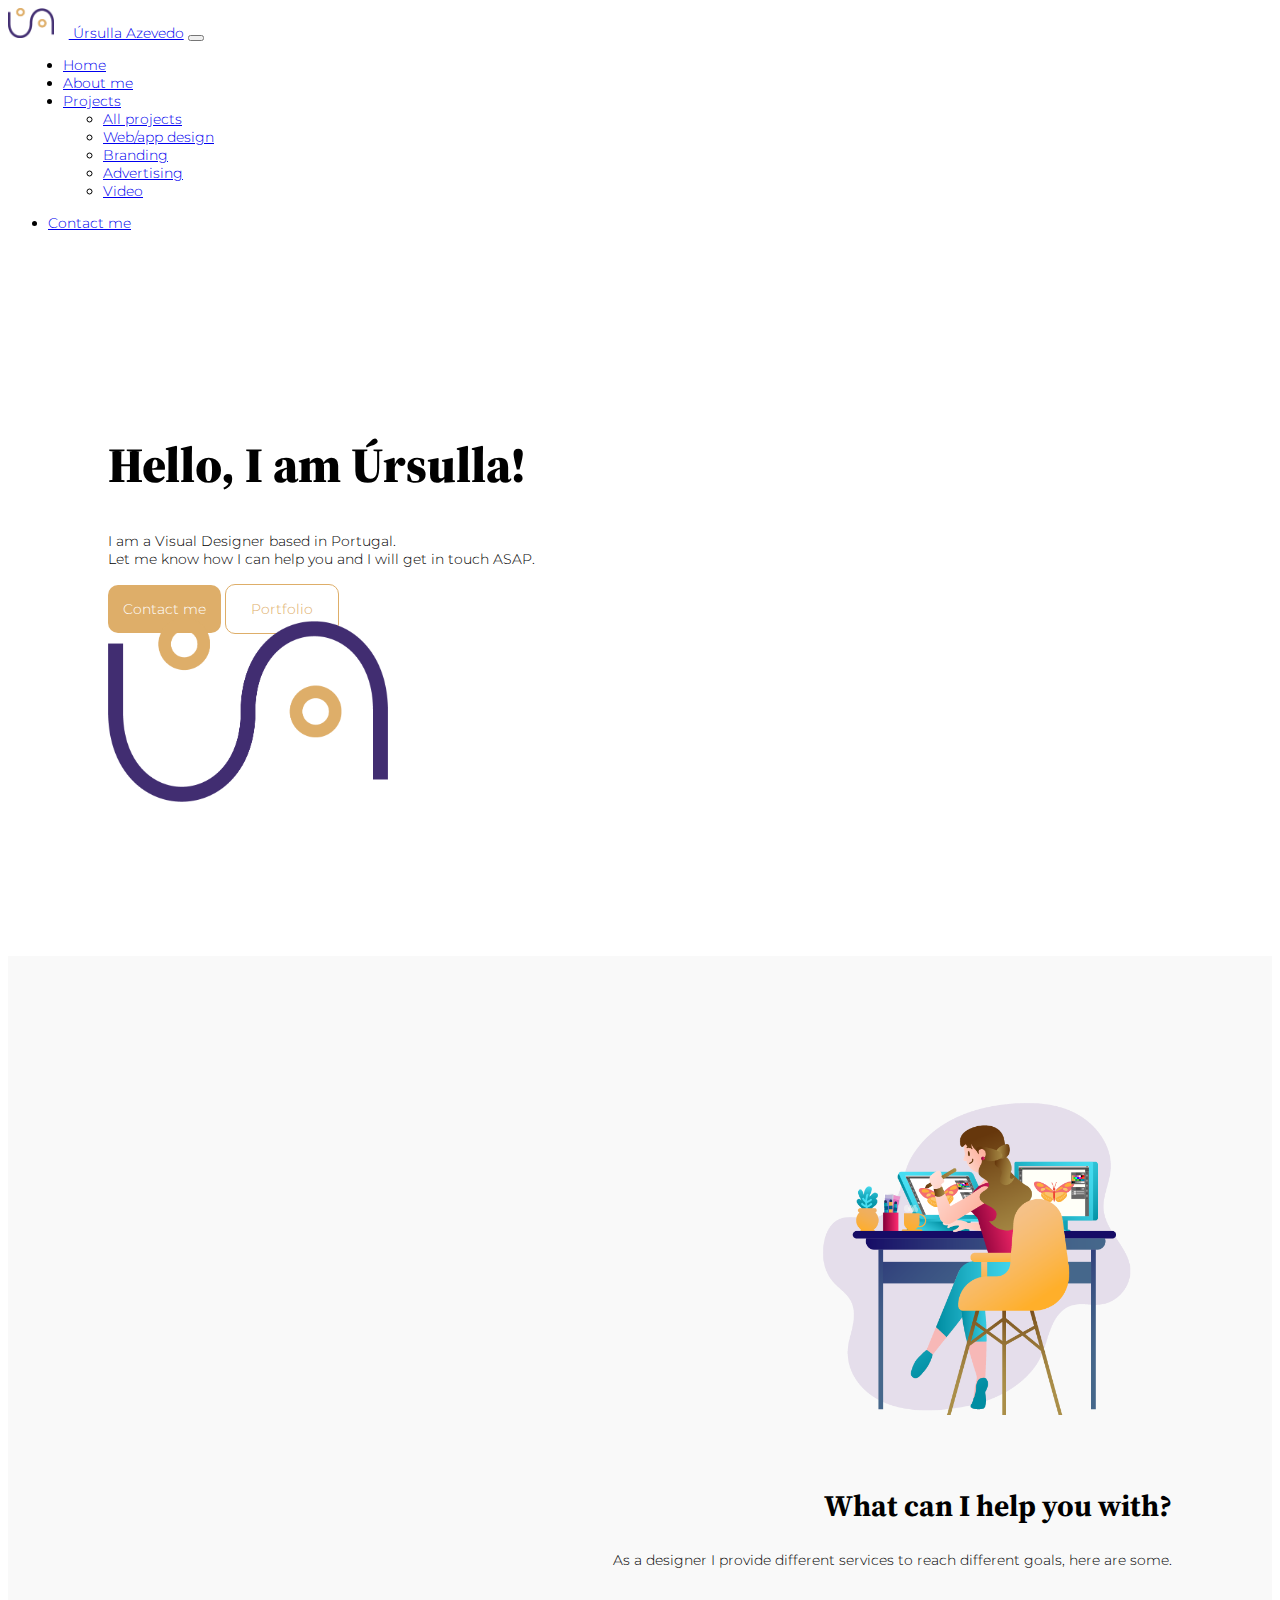
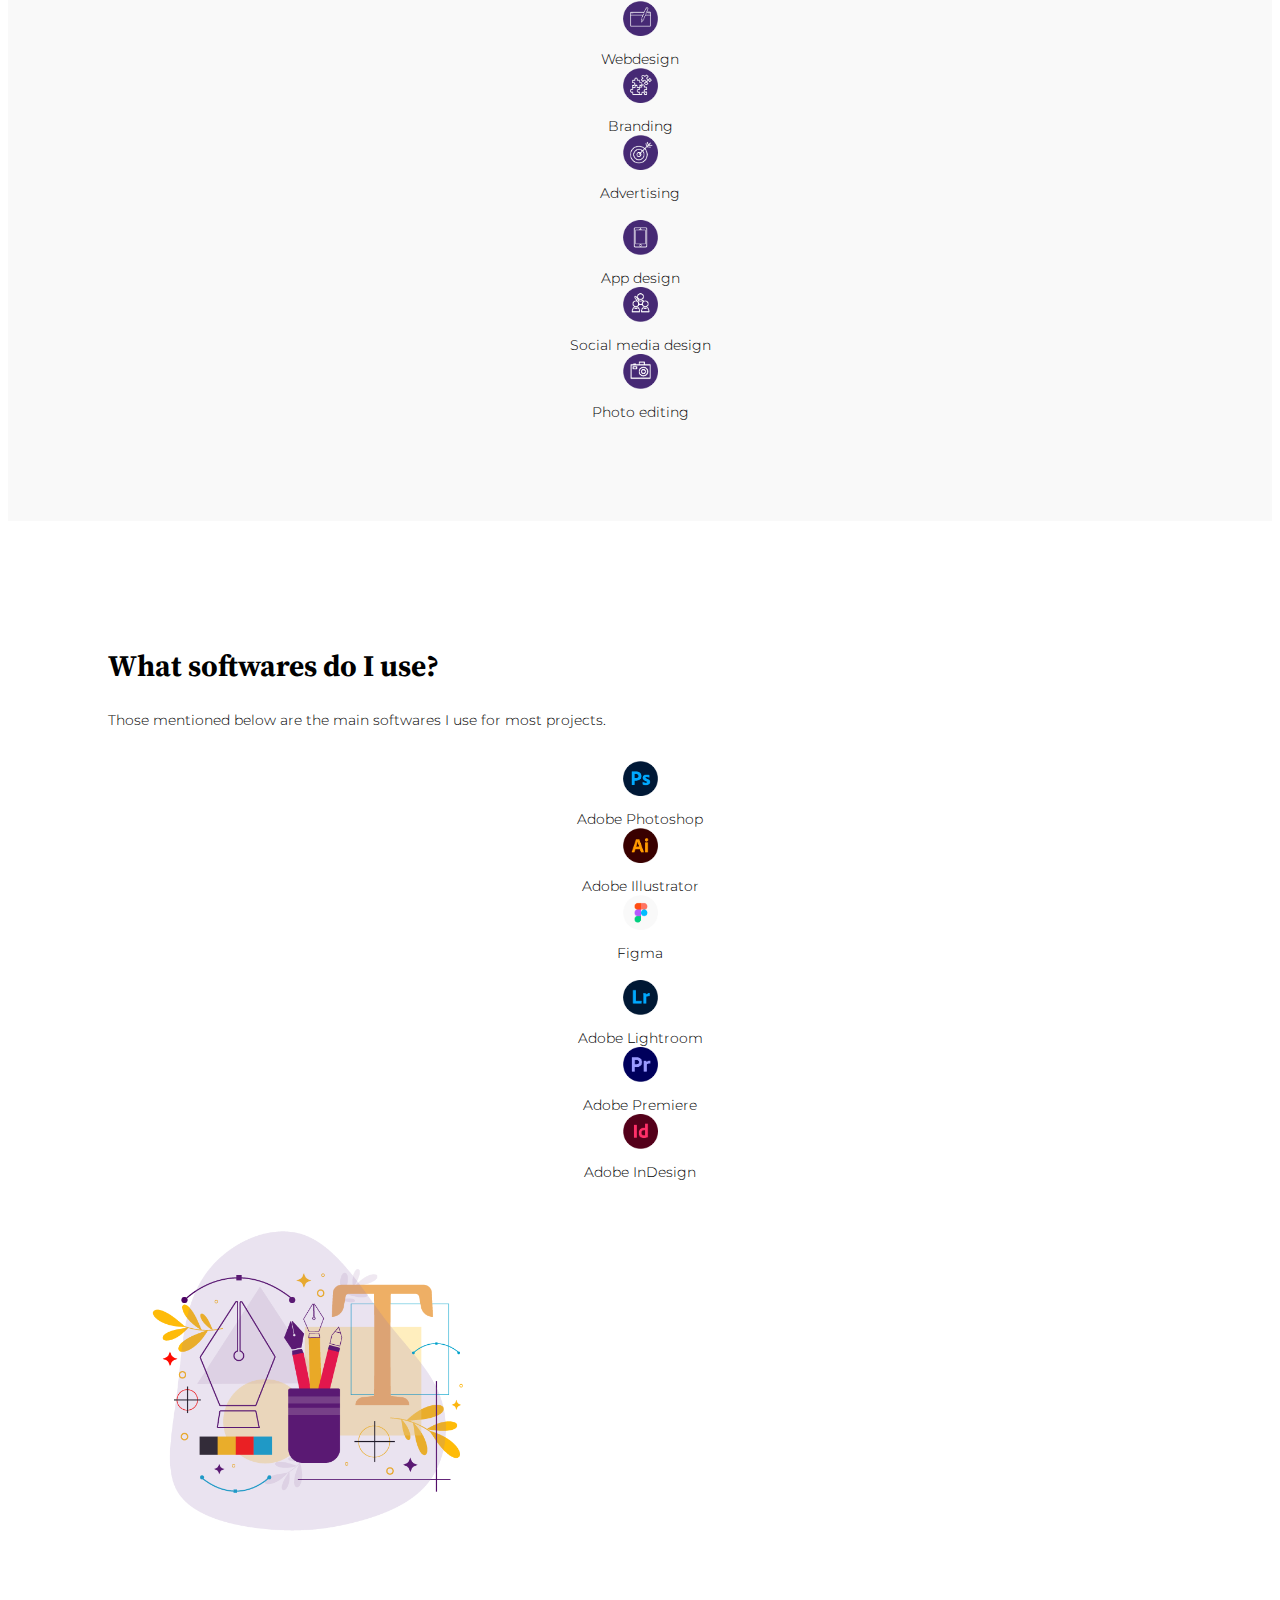
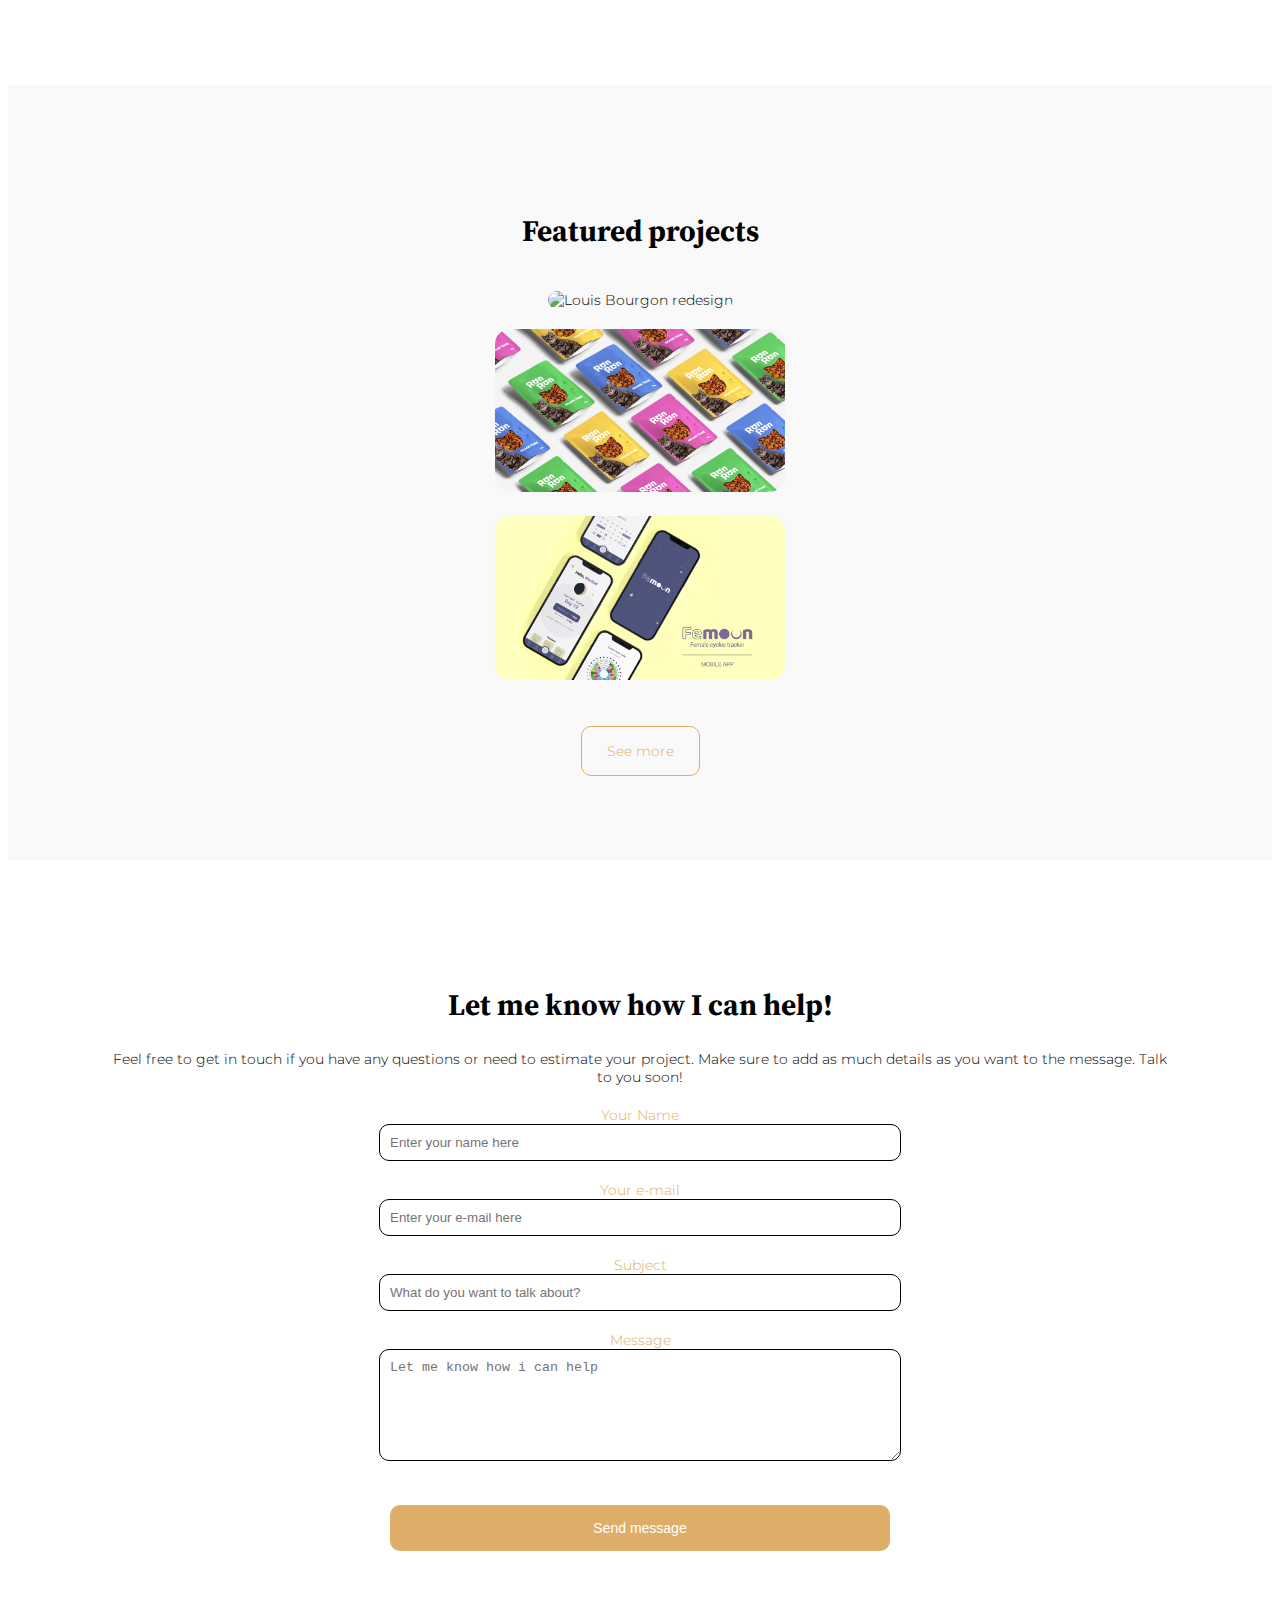
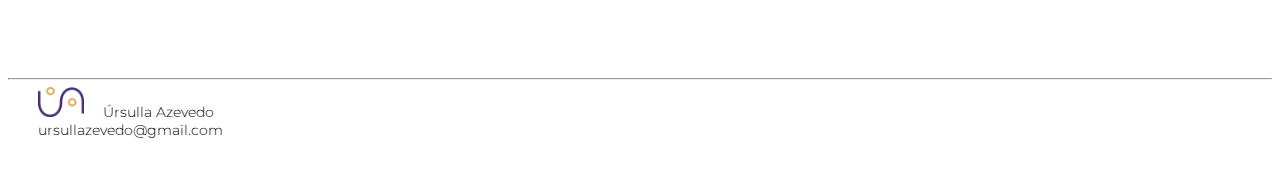
==== commit 6cb6671e: "Added content to About Me page" ====
--- a/index.html
+++ b/index.html
@@ -116,8 +116,8 @@
               Let me know how I can help you and I will get in touch ASAP.
             </p>
             <br />
-            <a href="#" class="primary-button me-4">Contact me</a>
-            <a href="#" class="secondary-button">Portfolio</a>
+            <a href="/index.html#contact-me" class="primary-button me-4">Contact me</a>
+            <a href="/portfolio.html" class="secondary-button">Portfolio</a>
           </div>
           <div class="col text-center img-hero-col">
             <img
--- a/css/style.css
+++ b/css/style.css
@@ -72,6 +72,15 @@
   text-align: center;
 }
 
+.about-me.block-center {
+  padding: 30px 100px;
+  text-align: center;
+}
+
+.block-center p {
+  margin-bottom: 0px;
+}
+
 .bg-highlight {
   background-color: var(--bg-highlight);
 }
@@ -113,6 +122,10 @@
 .primary-button:hover {
   color: white;
   font-weight: 700;
+}
+
+.space-bottom {
+  padding-bottom: 40px;
 }
 
 .secondary-button {
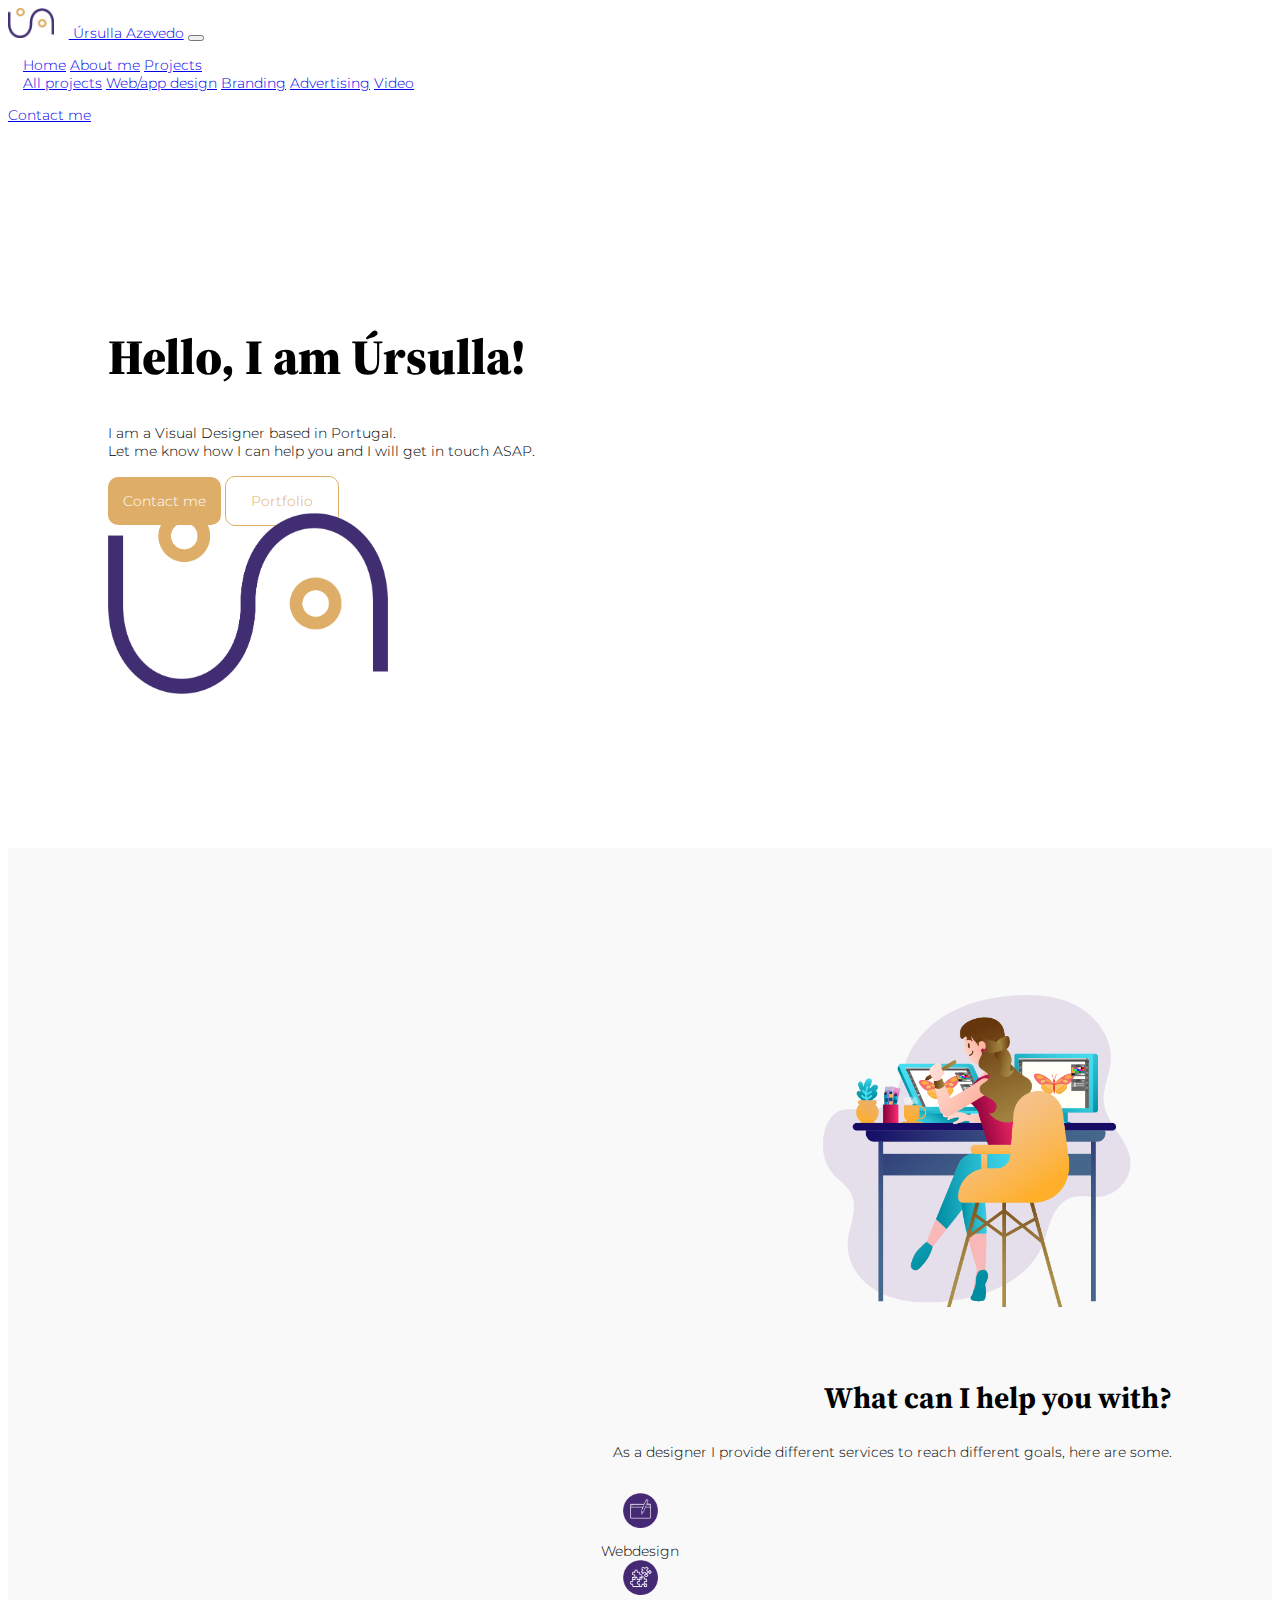
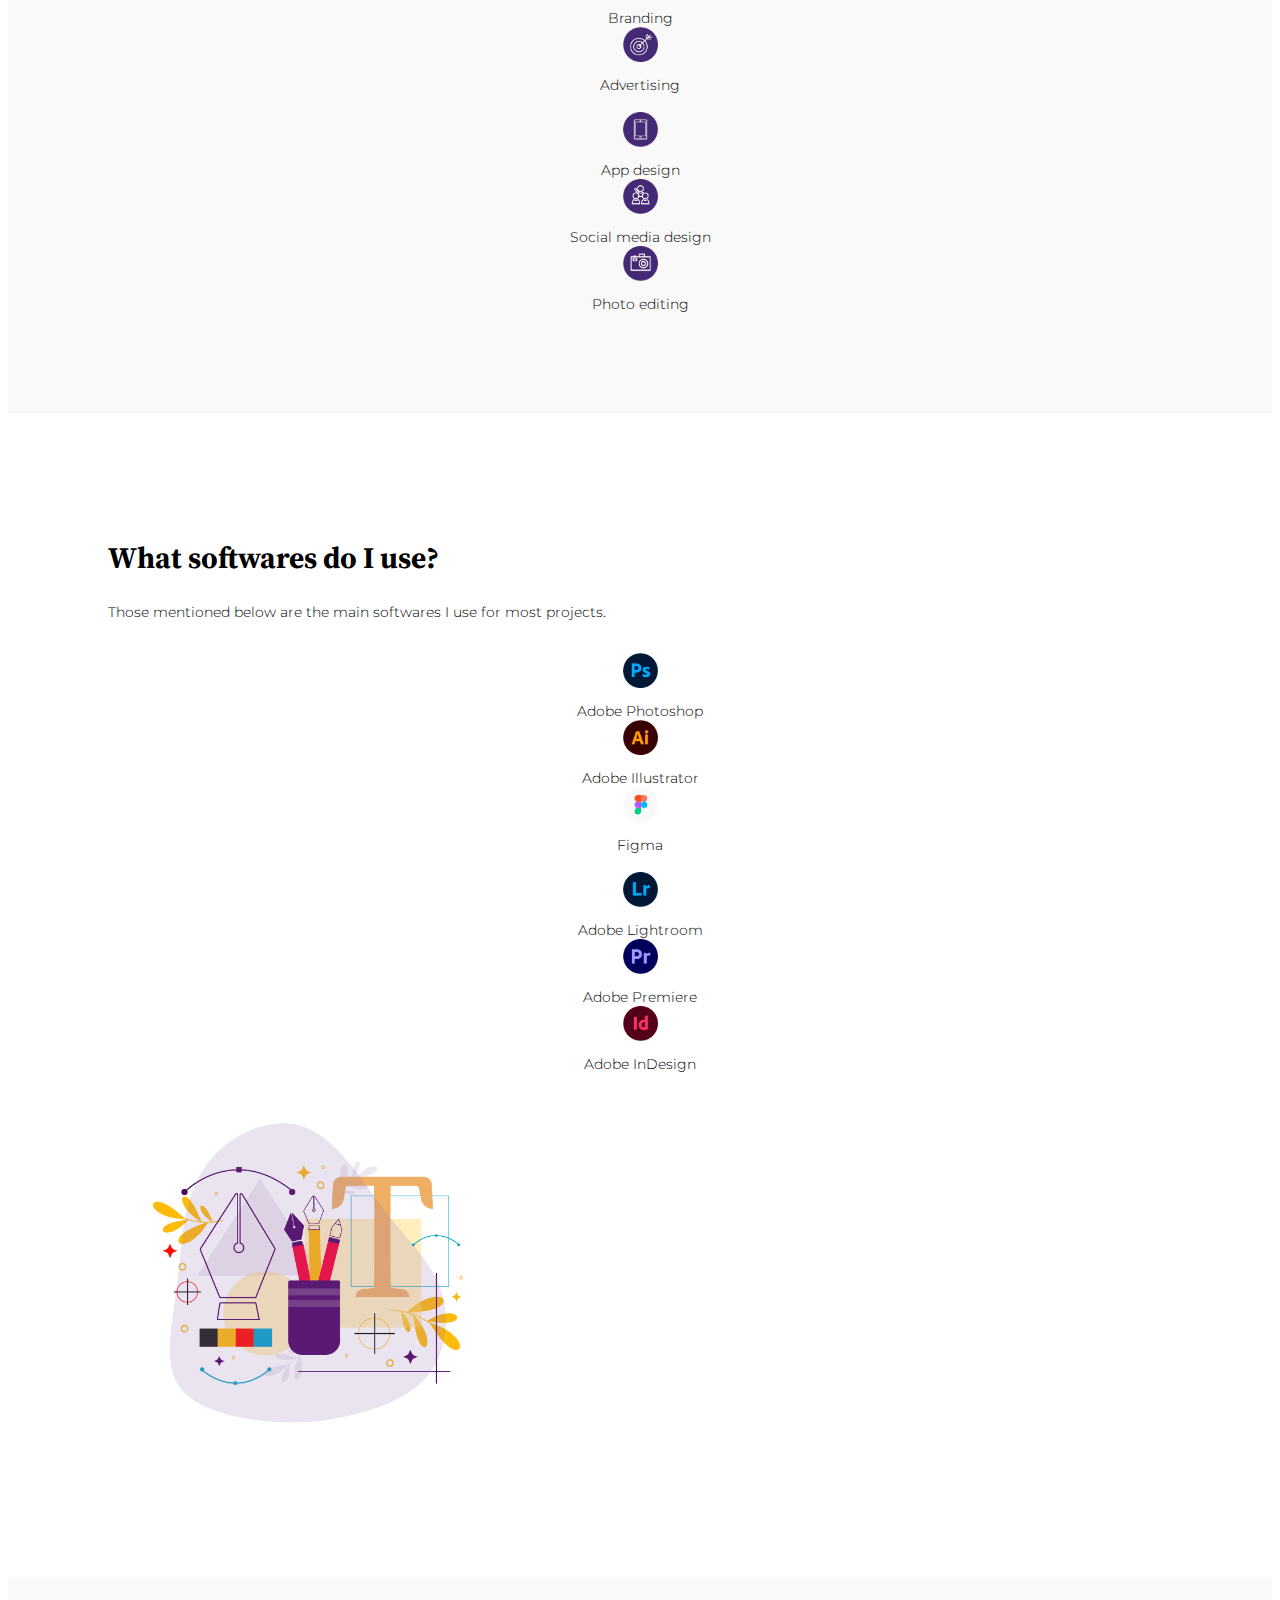
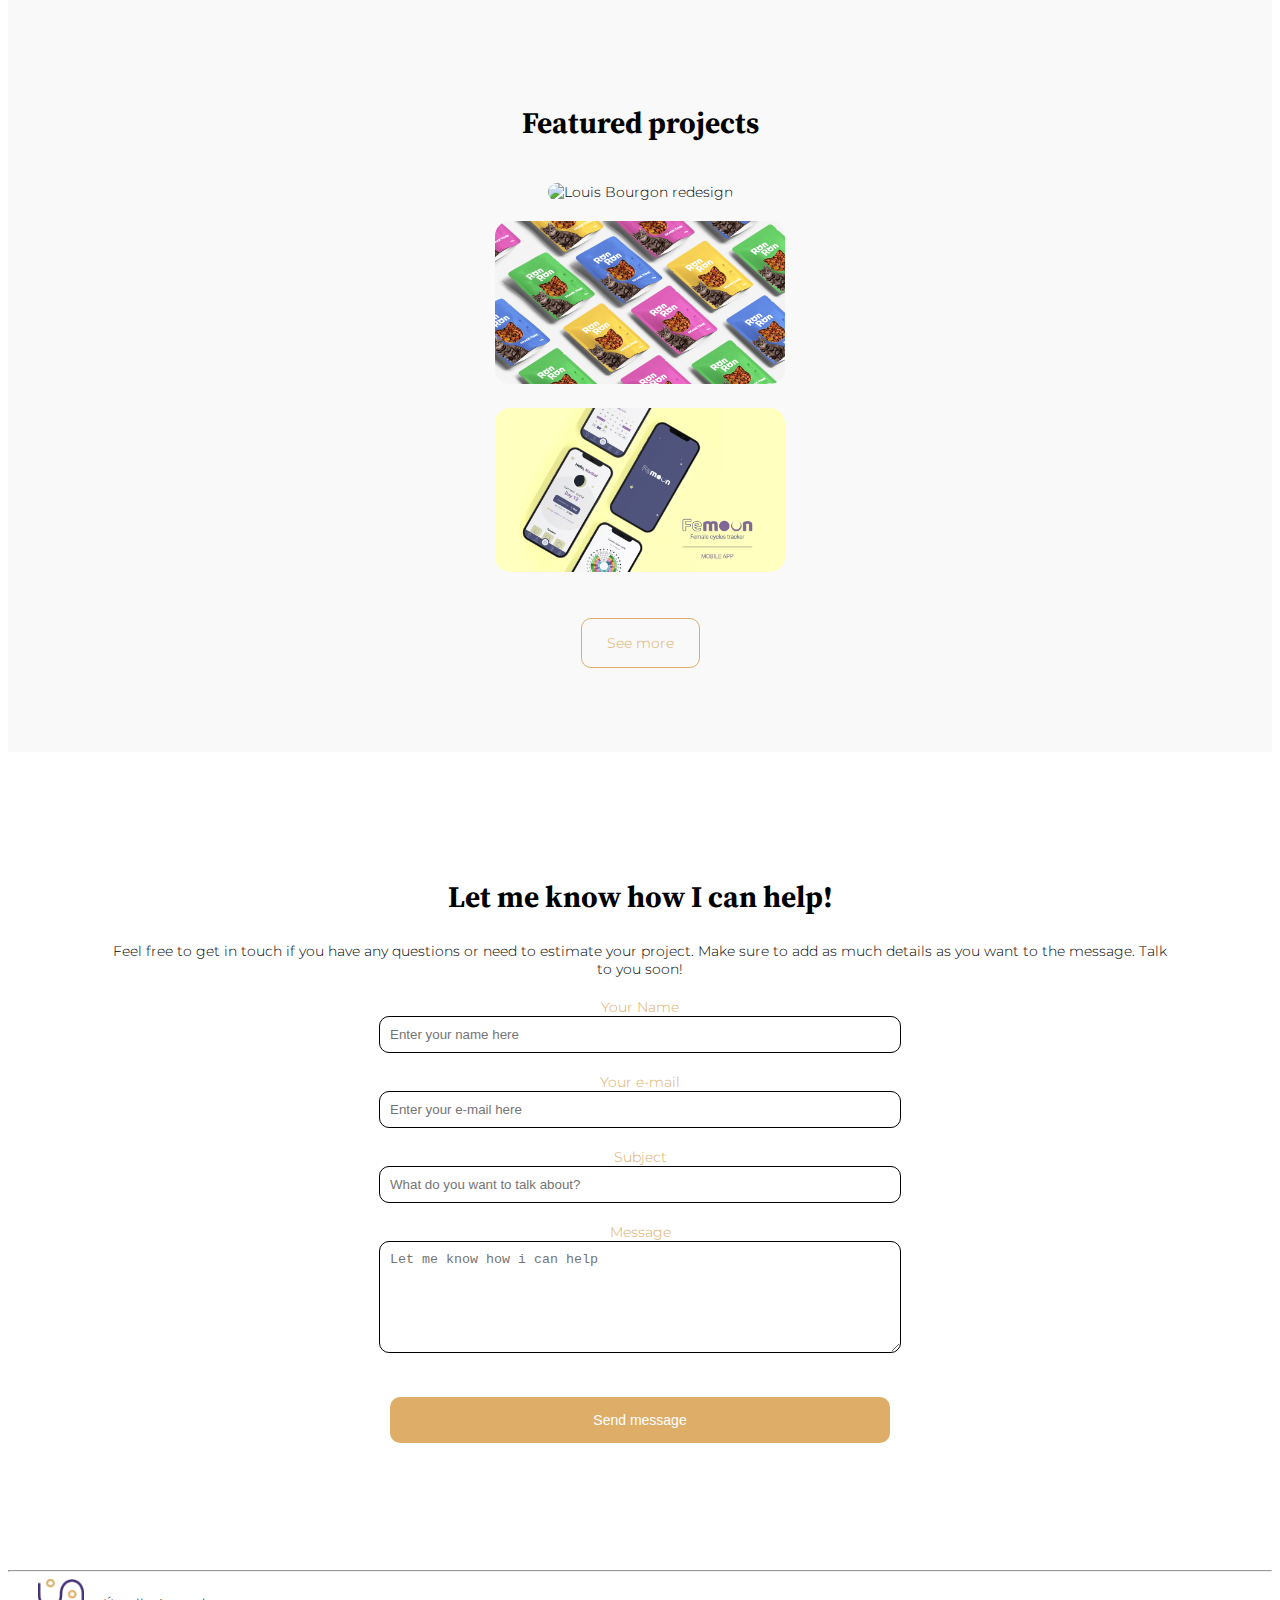
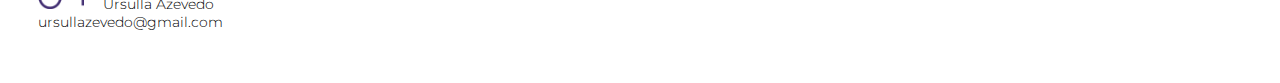
==== commit e435ef83: "Added content to Portfolio page" ====
--- a/index.html
+++ b/index.html
@@ -41,7 +41,7 @@
 
     <nav class="navbar navbar-expand-lg bg-light">
       <div class="container-fluid">
-        <a class="navbar-brand" href="#"
+        <a class="navbar-brand" href="/index.html"
           ><img
             src="/images/logo-ua.png"
             alt="Logo Úrsulla Azevedo"
@@ -116,7 +116,7 @@
               Let me know how I can help you and I will get in touch ASAP.
             </p>
             <br />
-            <a href="/index.html#contact-me" class="primary-button me-4">Contact me</a>
+            <a href="/index.html#contactme" class="primary-button me-4">Contact me</a>
             <a href="/portfolio.html" class="secondary-button">Portfolio</a>
           </div>
           <div class="col text-center img-hero-col">
@@ -232,7 +232,7 @@
 
 <br>
 
-<a href="#" class="secondary-button">See more</a>
+<a href="/portfolio.html" class="secondary-button">See more</a>
 
 
     </div>
--- a/css/style.css
+++ b/css/style.css
@@ -43,6 +43,14 @@
   color: var(--primary-color);
 }
 
+ul {
+  padding: 0px;
+}
+
+li {
+  display: inline;
+}
+
 .logo-navbar {
   max-height: 30px;
   margin-right: 15px;
@@ -92,6 +100,16 @@
 
 .img-hero {
   max-width: 280px;
+}
+
+.top-portfolio {
+  padding-top: 10px;
+  padding-bottom: 10px;
+  background: linear-gradient(
+    0deg,
+    rgba(255, 255, 255, 1) 50%,
+    rgba(222, 174, 105, 1) 50%
+  );
 }
 
 .img-section {
@@ -160,6 +178,34 @@
 
 .input-description {
   color: var(--secondary-color);
+}
+
+.padding-short {
+  padding-top: 50px;
+  padding-bottom: 0px;
+}
+
+.portfolio-categories {
+  margin-top: 30px;
+}
+
+.portfolio-links {
+  text-decoration: none;
+  margin: 0px 10px;
+  color: var(--secondary-color);
+}
+
+.portfolio-links:hover {
+  font-weight: 700;
+  color: var(--secondary-color);
+}
+
+.portfolio-links:visited {
+  color: var(--secondary-color);
+}
+
+.projects.block-center {
+  padding: 30px 30px;
 }
 
 .footer {
@@ -239,4 +285,9 @@
   .name-footer {
     display: none;
   }
-}
+
+  .padding-short {
+    padding-top: 0px;
+    padding-bottom: 0px;
+  }
+}
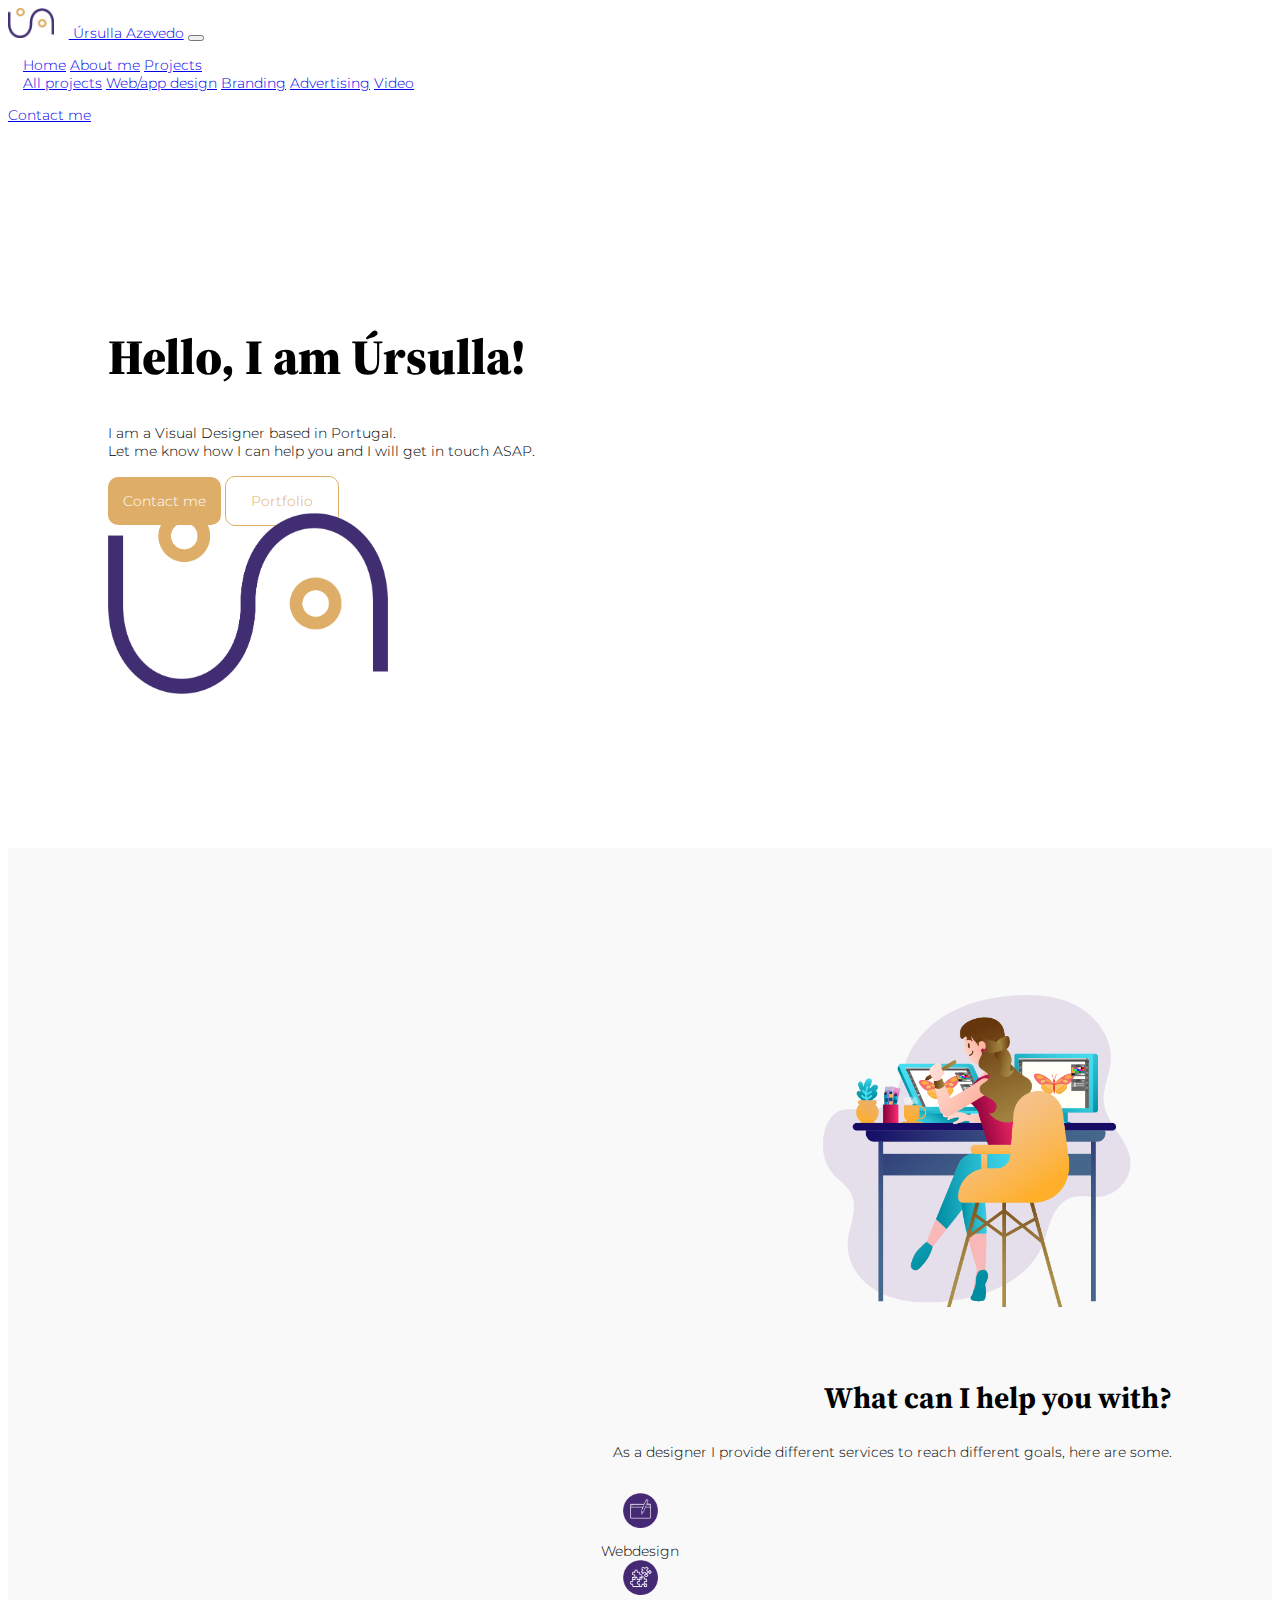
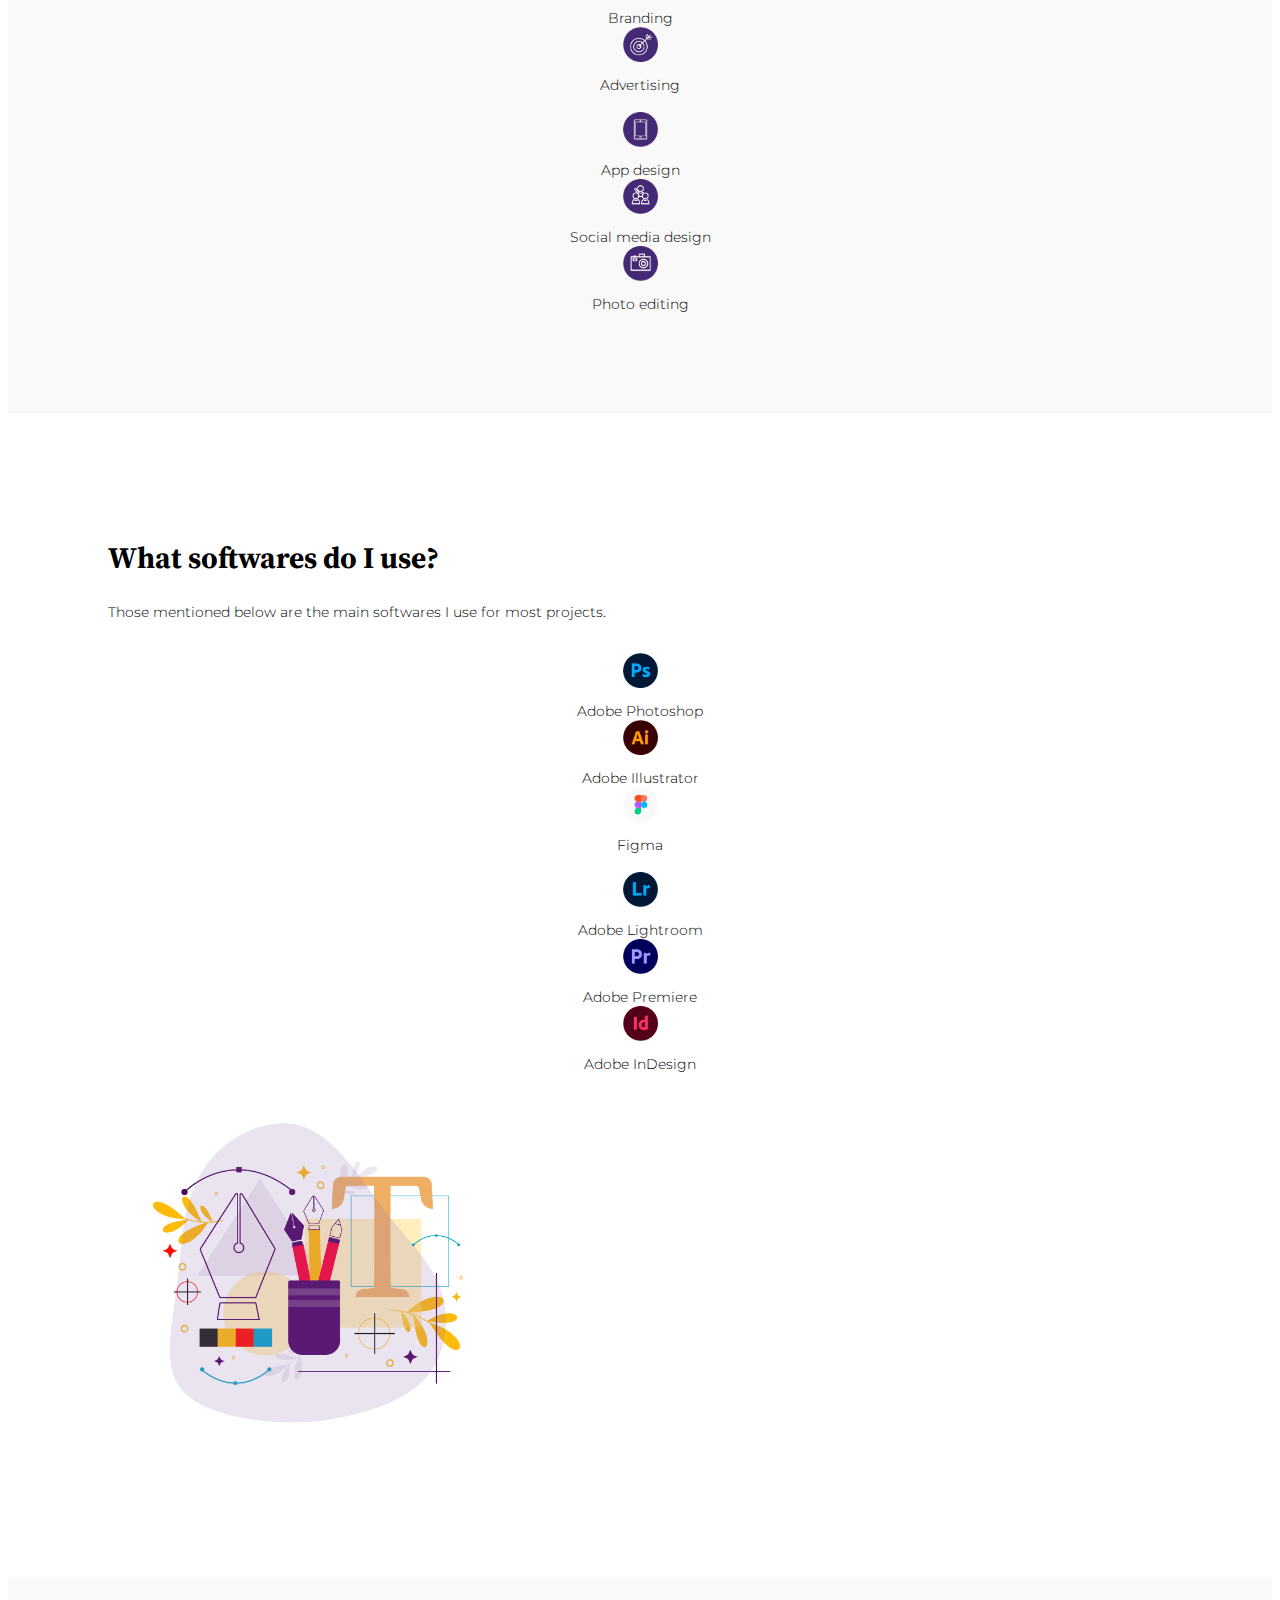
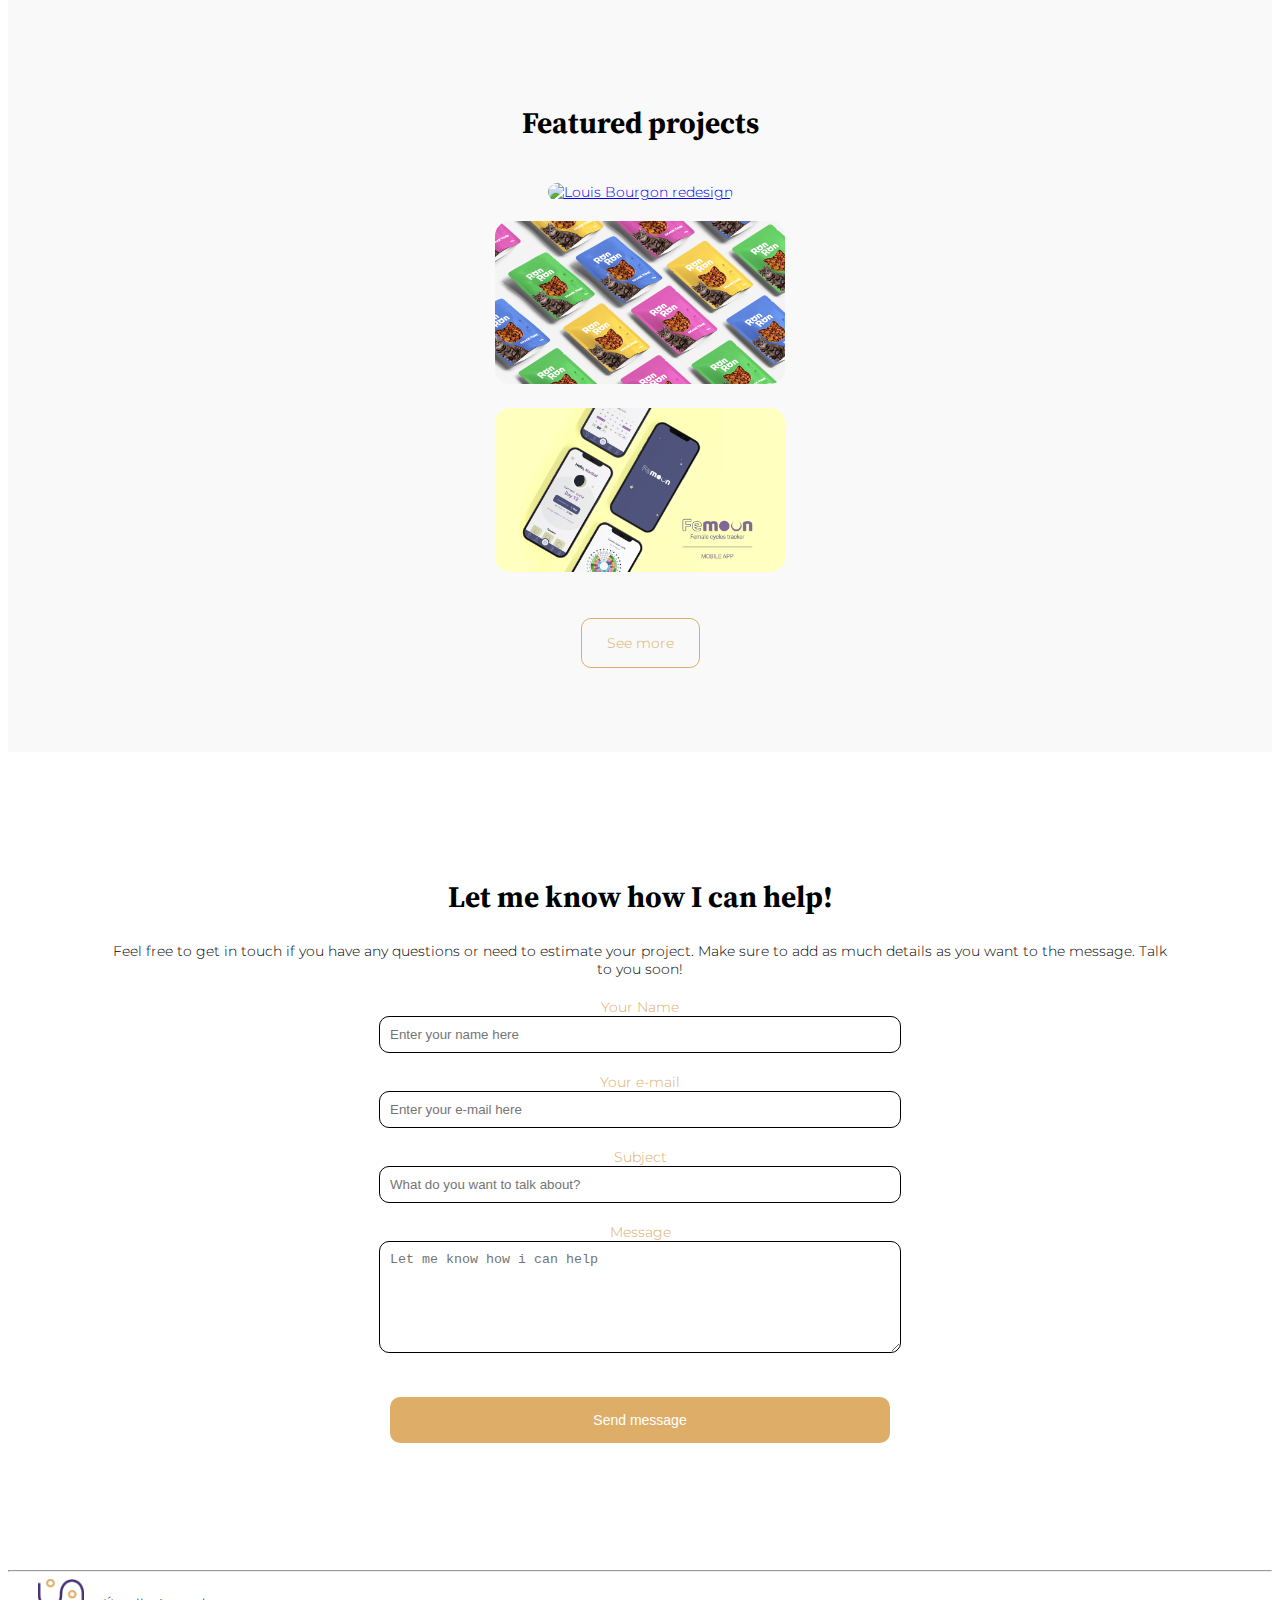
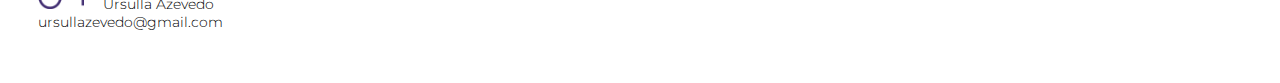
==== commit 60fd6352: "Added project pages" ====
--- a/index.html
+++ b/index.html
@@ -224,9 +224,9 @@
 
 <div class="container featured-projects">
   <div class="row">
-    <div class="col"><img src="images/portfolio-lb-cover.jpg" alt="Louis Bourgon redesign" class="featured-img"></div>
-    <div class="col"><img src="images/portfolio-ronron-cover.jpg" alt="RonRon branding" class="featured-img"></div>
-    <div class="col"><img src="images/portfolio-femoon-cover.jpg" alt="Femoon app design" class="featured-img"></div>
+    <div class="col"><a href="/louis-bourgon.html"><img src="images/portfolio-lb-cover.jpg" alt="Louis Bourgon redesign" class="featured-img"></a></div>
+    <div class="col"><a href="/ronron.html"><img src="images/portfolio-ronron-cover.jpg" alt="RonRon branding" class="featured-img"></a></div>
+    <div class="col"><a href="/femoon.html"><img src="images/portfolio-femoon-cover.jpg" alt="Femoon app design" class="featured-img"></a></div>
   </div>
 </div>
 
--- a/css/style.css
+++ b/css/style.css
@@ -208,6 +208,22 @@
   padding: 30px 30px;
 }
 
+.project-page-title {
+  margin: 40px;
+  text-align: center;
+}
+
+.project-block {
+  margin-top: 50px;
+  margin-bottom: 50px;
+}
+
+.project-page-image {
+  width: 80%;
+  margin: 0 auto;
+  display: block;
+}
+
 .footer {
   padding: 0px 30px;
   margin-bottom: 15px;
